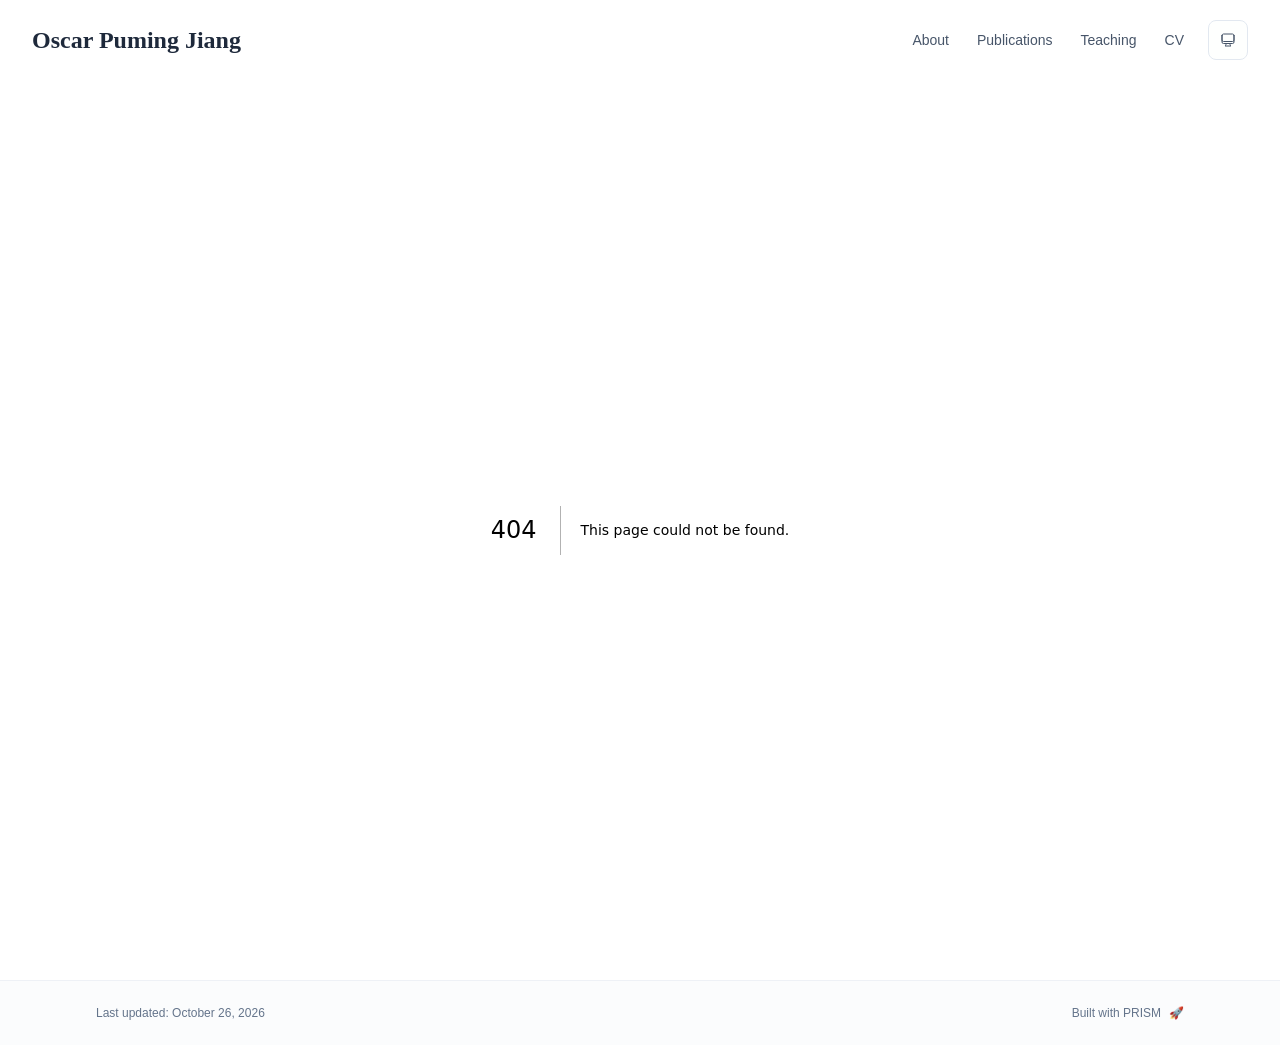
==== 404/index.html @ 4f033dab "Publish research reframing from PRISM fc3b042 Co-Authored-By: Claude Opus 5.5 <noreply@anthropic.com" ====
<!DOCTYPE html><html lang="en" class="scroll-smooth"><head><meta charSet="utf-8"/><meta name="viewport" content="width=device-width, initial-scale=1"/><link rel="stylesheet" href="/_next/static/css/9189f307c52f5640.css" data-precedence="next"/><link rel="preload" as="script" fetchPriority="low" href="/_next/static/chunks/webpack-679b75d1c4c2027c.js"/><script src="/_next/static/chunks/4bd1b696-70b6d399998de86a.js" async=""></script><script src="/_next/static/chunks/684-5aaa8290a129f299.js" async=""></script><script src="/_next/static/chunks/main-app-c0c5560a37673fbd.js" async=""></script><script src="/_next/static/chunks/461-a9a5d7b05a71d978.js" async=""></script><script src="/_next/static/chunks/874-6cc630662f3664af.js" async=""></script><script src="/_next/static/chunks/781-565f00b965bb18d8.js" async=""></script><script src="/_next/static/chunks/app/layout-64c6c42224257f2a.js" async=""></script><link rel="preload" href="https://plausible.io/js/pa-Pj_-Cljdo3YsBJ5MLdfdJ.js" as="script"/><meta name="robots" content="noindex"/><title>404: This page could not be found.</title><link rel="icon" href="/favicon.svg" type="image/svg+xml"/><link rel="dns-prefetch" href="https://jialeliu.com"/><link rel="preconnect" href="https://jialeliu.com" crossorigin=""/><link rel="preload" as="font" type="font/woff2" href="https://jialeliu.com/fonts/georgiab.woff2" crossorigin=""/><script>
              try {
                const theme = localStorage.getItem('theme-storage');
                const parsed = theme ? JSON.parse(theme) : null;
                const setting = parsed?.state?.theme || 'system';
                const prefersDark = typeof window !== 'undefined' && window.matchMedia && window.matchMedia('(prefers-color-scheme: dark)').matches;
                const effective = setting === 'dark' ? 'dark' : (setting === 'light' ? 'light' : (prefersDark ? 'dark' : 'light'));
                var root = document.documentElement;
                root.classList.add(effective);
                root.setAttribute('data-theme', effective);
              } catch (e) {
                var root = document.documentElement;
                root.classList.add('light');
                root.setAttribute('data-theme', 'light');
              }
            </script><script>
    try {
      const cfg = {"enabled":false,"locales":["en"],"defaultLocale":"en","mode":"auto","fixedLocale":"en","persist":true,"switcher":true,"labels":{"en":"English"}};
      const storageKey = 'locale-storage';
      const normalize = (value) => typeof value === 'string' ? value.trim().replace('_', '-').toLowerCase() : '';
      const matchLocale = (candidate) => {
        const normalized = normalize(candidate);
        if (!normalized) return null;
        if (cfg.locales.includes(normalized)) return normalized;
        const language = normalized.split('-')[0];
        if (cfg.locales.includes(language)) return language;
        return null;
      };

      let resolved = null;

      if (cfg.persist) {
        resolved = matchLocale(localStorage.getItem(storageKey));
      }

      if (!resolved) {
        if (cfg.mode === 'fixed') {
          resolved = cfg.fixedLocale;
        } else {
          resolved = matchLocale(navigator.language);
        }
      }

      if (!resolved) {
        resolved = cfg.defaultLocale;
      }

      const root = document.documentElement;
      root.lang = resolved;
      root.setAttribute('data-locale', resolved);

      if (cfg.persist) {
        localStorage.setItem(storageKey, resolved);
      }
    } catch (e) {
      const root = document.documentElement;
      root.lang = 'en';
      root.setAttribute('data-locale', 'en');
    }
  </script><title>Oscar Puming Jiang</title><meta name="description" content="PhD student at the National University of Singapore working on the reliable reuse of learned robot skills: expanding and understanding where a learned skill works."/><link rel="author" href="https://0scarj1ang.github.io/"/><meta name="author" content="Oscar Puming Jiang"/><meta name="keywords" content="Oscar Puming Jiang,PhD,Research,National University of Singapore,Robot Learning,Reusable Robot Skills,Imitation Learning,Generative Robot Policies,Inference-Time Guidance,Structural Priors,Skill Composition,Embodied AI"/><meta name="creator" content="Oscar Puming Jiang"/><meta name="publisher" content="Oscar Puming Jiang"/><meta name="google-site-verification" content="aLSjp_YCoErw0JgOhe7-SfFHD6SKjpC-JsXU3JaZCbw"/><meta property="og:title" content="Oscar Puming Jiang"/><meta property="og:description" content="PhD student at the National University of Singapore working on the reliable reuse of learned robot skills: expanding and understanding where a learned skill works."/><meta property="og:site_name" content="Oscar Puming Jiang&#x27;s Academic Website"/><meta property="og:locale" content="en_US"/><meta property="og:type" content="website"/><meta name="twitter:card" content="summary"/><meta name="twitter:title" content="Oscar Puming Jiang"/><meta name="twitter:description" content="PhD student at the National University of Singapore working on the reliable reuse of learned robot skills: expanding and understanding where a learned skill works."/><link rel="icon" href="/favicon.svg"/><script>document.querySelectorAll('body link[rel="icon"], body link[rel="apple-touch-icon"]').forEach(el => document.head.appendChild(el))</script><script src="/_next/static/chunks/polyfills-42372ed130431b0a.js" noModule=""></script></head><body class="font-sans antialiased"><div style="visibility:hidden"><nav class="fixed top-0 left-0 right-0 z-50" data-headlessui-state=""><div class="transition-all duration-300 ease-out bg-transparent" style="transform:translateY(-100px)"><div class="max-w-7xl mx-auto px-4 sm:px-6 lg:px-8"><div class="flex justify-between items-center h-16 lg:h-20"><div class="flex-shrink-0" tabindex="0"><a class="text-xl lg:text-2xl font-serif font-semibold text-primary hover:text-accent transition-colors duration-200" href="/">Oscar Puming Jiang</a></div><div class="hidden lg:block"><div class="ml-10 flex items-center space-x-3"><div class="relative flex items-baseline space-x-1"><a data-nav-href="/" class="relative px-3 py-2 text-sm font-medium rounded-lg transition-colors duration-150 text-neutral-600" href="/">About</a><a data-nav-href="/publications" class="relative px-3 py-2 text-sm font-medium rounded-lg transition-colors duration-150 text-neutral-600" href="/publications/">Publications</a><a data-nav-href="/teaching" class="relative px-3 py-2 text-sm font-medium rounded-lg transition-colors duration-150 text-neutral-600" href="/teaching/">Teaching</a><a data-nav-href="/cv" class="relative px-3 py-2 text-sm font-medium rounded-lg transition-colors duration-150 text-neutral-600" href="/cv/">CV</a></div><div class="flex items-center justify-center w-10 h-10 rounded-lg border border-neutral-200 dark:border-[rgba(148,163,184,0.24)] bg-background dark:bg-neutral-800"><div class="w-4 h-4 rounded-full bg-neutral-300 animate-pulse"></div></div></div></div><div class="lg:hidden flex items-center space-x-2"><div class="flex items-center justify-center w-10 h-10 rounded-lg border border-neutral-200 dark:border-[rgba(148,163,184,0.24)] bg-background dark:bg-neutral-800"><div class="w-4 h-4 rounded-full bg-neutral-300 animate-pulse"></div></div><button class="inline-flex items-center justify-center p-2 rounded-md text-neutral-600 hover:text-primary hover:bg-neutral-100 dark:hover:bg-neutral-800 focus:outline-none focus:ring-2 focus:ring-inset focus:ring-accent transition-colors duration-200" id="headlessui-disclosure-button-«Rv5db»" type="button" aria-expanded="false" data-headlessui-state=""><span class="sr-only">Open main menu</span><div><svg xmlns="http://www.w3.org/2000/svg" fill="none" viewBox="0 0 24 24" stroke-width="1.5" stroke="currentColor" aria-hidden="true" data-slot="icon" class="block h-6 w-6"><path stroke-linecap="round" stroke-linejoin="round" d="M3.75 6.75h16.5M3.75 12h16.5m-16.5 5.25h16.5"></path></svg></div></button></div></div></div></div></nav><main class="min-h-screen pt-16 lg:pt-20"><div style="font-family:system-ui,&quot;Segoe UI&quot;,Roboto,Helvetica,Arial,sans-serif,&quot;Apple Color Emoji&quot;,&quot;Segoe UI Emoji&quot;;height:100vh;text-align:center;display:flex;flex-direction:column;align-items:center;justify-content:center"><div><style>body{color:#000;background:#fff;margin:0}.next-error-h1{border-right:1px solid rgba(0,0,0,.3)}@media (prefers-color-scheme:dark){body{color:#fff;background:#000}.next-error-h1{border-right:1px solid rgba(255,255,255,.3)}}</style><h1 class="next-error-h1" style="display:inline-block;margin:0 20px 0 0;padding:0 23px 0 0;font-size:24px;font-weight:500;vertical-align:top;line-height:49px">404</h1><div style="display:inline-block"><h2 style="font-size:14px;font-weight:400;line-height:49px;margin:0">This page could not be found.</h2></div></div></div><!--$--><!--/$--><!--$--><!--/$--></main><footer class="border-t border-neutral-200/50 bg-neutral-50/50 dark:bg-neutral-900/50 dark:border-neutral-700/50"><div class="max-w-6xl mx-auto px-4 sm:px-6 lg:px-8 py-6"><div class="flex flex-col sm:flex-row justify-between items-center gap-2"><p class="text-xs text-neutral-500">Last updated<!-- -->: <!-- -->October 26, 2026</p><p class="text-xs text-neutral-500 flex items-center"><a href="https://github.com/xyjoey/PRISM" target="_blank" rel="noopener noreferrer">Built with PRISM</a><span class="ml-2">🚀</span></p></div></div></footer></div><script src="/_next/static/chunks/webpack-679b75d1c4c2027c.js" async=""></script><script>(self.__next_f=self.__next_f||[]).push([0])</script><script>self.__next_f.push([1,"1:\"$Sreact.fragment\"\n3:I[3719,[\"461\",\"static/chunks/461-a9a5d7b05a71d978.js\",\"874\",\"static/chunks/874-6cc630662f3664af.js\",\"781\",\"static/chunks/781-565f00b965bb18d8.js\",\"177\",\"static/chunks/app/layout-64c6c42224257f2a.js\"],\"ThemeProvider\"]\n4:I[310,[\"461\",\"static/chunks/461-a9a5d7b05a71d978.js\",\"874\",\"static/chunks/874-6cc630662f3664af.js\",\"781\",\"static/chunks/781-565f00b965bb18d8.js\",\"177\",\"static/chunks/app/layout-64c6c42224257f2a.js\"],\"LocaleProvider\"]\n5:I[4574,[\"461\",\"static/chunks/461-a9a5d7b05a71d978.js\",\"874\",\"static/chunks/874-6cc630662f3664af.js\",\"781\",\"static/chunks/781-565f00b965bb18d8.js\",\"177\",\"static/chunks/app/layout-64c6c42224257f2a.js\"],\"default\"]\n6:I[7555,[],\"\"]\n7:I[1295,[],\"\"]\n8:I[2548,[\"461\",\"static/chunks/461-a9a5d7b05a71d978.js\",\"874\",\"static/chunks/874-6cc630662f3664af.js\",\"781\",\"static/chunks/781-565f00b965bb18d8.js\",\"177\",\"static/chunks/app/layout-64c6c42224257f2a.js\"],\"default\"]\n9:I[9243,[\"461\",\"static/chunks/461-a9a5d7b05a71d978.js\",\"874\",\"static/chunks/874-6cc630662f3664af.js\",\"781\",\"static/chunks/781-565f00b965bb18d8.js\",\"177\",\"static/chunks/app/layout-64c6c42224257f2a.js\"],\"\"]\na:I[9665,[],\"MetadataBoundary\"]\nc:I[9665,[],\"OutletBoundary\"]\nf:I[4911,[],\"AsyncMetadataOutlet\"]\n11:I[9665,[],\"ViewportBoundary\"]\n13:I[6614,[],\"\"]\n:HL[\"/_next/static/css/9189f307c52f5640.css\",\"style\"]\n2:T57e,\n    try {\n      const cfg = {\"enabled\":false,\"locales\":[\"en\"],\"defaultLocale\":\"en\",\"mode\":\"auto\",\"fixedLocale\":\"en\",\"persist\":true,\"switcher\":true,\"labels\":{\"en\":\"English\"}};\n      const storageKey = 'locale-storage';\n      const normalize = (value) =\u003e typeof value === 'string' ? value.trim().replace('_', '-').toLowerCase() : '';\n      const matchLocale = (candidate) =\u003e {\n        const normalized = normalize(candidate);\n        if (!normalized) return null;\n        if (cfg.locales.includes(normalized)) return normalized;\n        const language = normalized.split('-')[0];\n        if (cfg.locales.includes(language)) return language;\n        return null;\n      };\n\n      let resolved = null;\n\n      if (cfg.pers"])</script><script>self.__next_f.push([1,"ist) {\n        resolved = matchLocale(localStorage.getItem(storageKey));\n      }\n\n      if (!resolved) {\n        if (cfg.mode === 'fixed') {\n          resolved = cfg.fixedLocale;\n        } else {\n          resolved = matchLocale(navigator.language);\n        }\n      }\n\n      if (!resolved) {\n        resolved = cfg.defaultLocale;\n      }\n\n      const root = document.documentElement;\n      root.lang = resolved;\n      root.setAttribute('data-locale', resolved);\n\n      if (cfg.persist) {\n        localStorage.setItem(storageKey, resolved);\n      }\n    } catch (e) {\n      const root = document.documentElement;\n      root.lang = 'en';\n      root.setAttribute('data-locale', 'en');\n    }\n  "])</script><script>self.__next_f.push([1,"0:{\"P\":null,\"b\":\"o_PfbAoLM4-PTtlk6pQmv\",\"p\":\"\",\"c\":[\"\",\"_not-found\",\"\"],\"i\":false,\"f\":[[[\"\",{\"children\":[\"/_not-found\",{\"children\":[\"__PAGE__\",{}]}]},\"$undefined\",\"$undefined\",true],[\"\",[\"$\",\"$1\",\"c\",{\"children\":[[[\"$\",\"link\",\"0\",{\"rel\":\"stylesheet\",\"href\":\"/_next/static/css/9189f307c52f5640.css\",\"precedence\":\"next\",\"crossOrigin\":\"$undefined\",\"nonce\":\"$undefined\"}]],[\"$\",\"html\",null,{\"lang\":\"en\",\"className\":\"scroll-smooth\",\"suppressHydrationWarning\":true,\"children\":[[\"$\",\"head\",null,{\"children\":[[\"$\",\"link\",null,{\"rel\":\"icon\",\"href\":\"/favicon.svg\",\"type\":\"image/svg+xml\"}],[\"$\",\"link\",null,{\"rel\":\"dns-prefetch\",\"href\":\"https://jialeliu.com\"}],[\"$\",\"link\",null,{\"rel\":\"preconnect\",\"href\":\"https://jialeliu.com\",\"crossOrigin\":\"\"}],[\"$\",\"link\",null,{\"rel\":\"preload\",\"as\":\"font\",\"type\":\"font/woff2\",\"href\":\"https://jialeliu.com/fonts/georgiab.woff2\",\"crossOrigin\":\"\"}],[\"$\",\"script\",null,{\"dangerouslySetInnerHTML\":{\"__html\":\"\\n              try {\\n                const theme = localStorage.getItem('theme-storage');\\n                const parsed = theme ? JSON.parse(theme) : null;\\n                const setting = parsed?.state?.theme || 'system';\\n                const prefersDark = typeof window !== 'undefined' \u0026\u0026 window.matchMedia \u0026\u0026 window.matchMedia('(prefers-color-scheme: dark)').matches;\\n                const effective = setting === 'dark' ? 'dark' : (setting === 'light' ? 'light' : (prefersDark ? 'dark' : 'light'));\\n                var root = document.documentElement;\\n                root.classList.add(effective);\\n                root.setAttribute('data-theme', effective);\\n              } catch (e) {\\n                var root = document.documentElement;\\n                root.classList.add('light');\\n                root.setAttribute('data-theme', 'light');\\n              }\\n            \"}}],[\"$\",\"script\",null,{\"dangerouslySetInnerHTML\":{\"__html\":\"$2\"}}]]}],[\"$\",\"body\",null,{\"className\":\"font-sans antialiased\",\"children\":[[\"$\",\"$L3\",null,{\"children\":[\"$\",\"$L4\",null,{\"config\":{\"enabled\":false,\"locales\":[\"en\"],\"defaultLocale\":\"en\",\"mode\":\"auto\",\"fixedLocale\":\"en\",\"persist\":true,\"switcher\":true,\"labels\":{\"en\":\"English\"}},\"children\":[[\"$\",\"$L5\",null,{\"items\":[{\"title\":\"About\",\"type\":\"page\",\"target\":\"about\",\"href\":\"/\"},{\"title\":\"Publications\",\"type\":\"page\",\"target\":\"publications\",\"href\":\"/publications\"},{\"title\":\"Teaching\",\"type\":\"page\",\"target\":\"teaching\",\"href\":\"/teaching\"},{\"title\":\"CV\",\"type\":\"page\",\"target\":\"cv\",\"href\":\"/cv\"}],\"siteTitle\":\"Oscar Puming Jiang\",\"enableOnePageMode\":false,\"i18n\":\"$0:f:0:1:1:props:children:1:props:children:1:props:children:0:props:children:props:config\",\"itemsByLocale\":{\"en\":[{\"title\":\"About\",\"type\":\"page\",\"target\":\"about\",\"href\":\"/\"},{\"title\":\"Publications\",\"type\":\"page\",\"target\":\"publications\",\"href\":\"/publications\"},{\"title\":\"Teaching\",\"type\":\"page\",\"target\":\"teaching\",\"href\":\"/teaching\"},{\"title\":\"CV\",\"type\":\"page\",\"target\":\"cv\",\"href\":\"/cv\"}]},\"siteTitleByLocale\":{\"en\":\"Oscar Puming Jiang\"}}],[\"$\",\"main\",null,{\"className\":\"min-h-screen pt-16 lg:pt-20\",\"children\":[\"$\",\"$L6\",null,{\"parallelRouterKey\":\"children\",\"error\":\"$undefined\",\"errorStyles\":\"$undefined\",\"errorScripts\":\"$undefined\",\"template\":[\"$\",\"$L7\",null,{}],\"templateStyles\":\"$undefined\",\"templateScripts\":\"$undefined\",\"notFound\":[[[\"$\",\"title\",null,{\"children\":\"404: This page could not be found.\"}],[\"$\",\"div\",null,{\"style\":{\"fontFamily\":\"system-ui,\\\"Segoe UI\\\",Roboto,Helvetica,Arial,sans-serif,\\\"Apple Color Emoji\\\",\\\"Segoe UI Emoji\\\"\",\"height\":\"100vh\",\"textAlign\":\"center\",\"display\":\"flex\",\"flexDirection\":\"column\",\"alignItems\":\"center\",\"justifyContent\":\"center\"},\"children\":[\"$\",\"div\",null,{\"children\":[[\"$\",\"style\",null,{\"dangerouslySetInnerHTML\":{\"__html\":\"body{color:#000;background:#fff;margin:0}.next-error-h1{border-right:1px solid rgba(0,0,0,.3)}@media (prefers-color-scheme:dark){body{color:#fff;background:#000}.next-error-h1{border-right:1px solid rgba(255,255,255,.3)}}\"}}],[\"$\",\"h1\",null,{\"className\":\"next-error-h1\",\"style\":{\"display\":\"inline-block\",\"margin\":\"0 20px 0 0\",\"padding\":\"0 23px 0 0\",\"fontSize\":24,\"fontWeight\":500,\"verticalAlign\":\"top\",\"lineHeight\":\"49px\"},\"children\":404}],[\"$\",\"div\",null,{\"style\":{\"display\":\"inline-block\"},\"children\":[\"$\",\"h2\",null,{\"style\":{\"fontSize\":14,\"fontWeight\":400,\"lineHeight\":\"49px\",\"margin\":0},\"children\":\"This page could not be found.\"}]}]]}]}]],[]],\"forbidden\":\"$undefined\",\"unauthorized\":\"$undefined\"}]}],[\"$\",\"$L8\",null,{\"lastUpdated\":\"$undefined\",\"lastUpdatedByLocale\":{\"en\":\"October 26, 2026\"},\"defaultLocale\":\"en\"}]]}]}],[\"$\",\"$L9\",null,{\"src\":\"https://plausible.io/js/pa-Pj_-Cljdo3YsBJ5MLdfdJ.js\",\"strategy\":\"afterInteractive\"}],[\"$\",\"$L9\",null,{\"id\":\"plausible-init\",\"strategy\":\"afterInteractive\",\"dangerouslySetInnerHTML\":{\"__html\":\"\\n          window.plausible = window.plausible || function() {\\n          (window.plausible.q = window.plausible.q || []).push(arguments)\\n          };\\n          window.plausible.init = window.plausible.init || function(i) {\\n            window.plausible.o = i || {};\\n          };\\n          window.plausible.init();\\n        \"}}]]}]]}]]}],{\"children\":[\"/_not-found\",[\"$\",\"$1\",\"c\",{\"children\":[null,[\"$\",\"$L6\",null,{\"parallelRouterKey\":\"children\",\"error\":\"$undefined\",\"errorStyles\":\"$undefined\",\"errorScripts\":\"$undefined\",\"template\":[\"$\",\"$L7\",null,{}],\"templateStyles\":\"$undefined\",\"templateScripts\":\"$undefined\",\"notFound\":\"$undefined\",\"forbidden\":\"$undefined\",\"unauthorized\":\"$undefined\"}]]}],{\"children\":[\"__PAGE__\",[\"$\",\"$1\",\"c\",{\"children\":[[[\"$\",\"title\",null,{\"children\":\"404: This page could not be found.\"}],[\"$\",\"div\",null,{\"style\":\"$0:f:0:1:1:props:children:1:props:children:1:props:children:0:props:children:props:children:1:props:children:props:notFound:0:1:props:style\",\"children\":[\"$\",\"div\",null,{\"children\":[[\"$\",\"style\",null,{\"dangerouslySetInnerHTML\":{\"__html\":\"body{color:#000;background:#fff;margin:0}.next-error-h1{border-right:1px solid rgba(0,0,0,.3)}@media (prefers-color-scheme:dark){body{color:#fff;background:#000}.next-error-h1{border-right:1px solid rgba(255,255,255,.3)}}\"}}],[\"$\",\"h1\",null,{\"className\":\"next-error-h1\",\"style\":\"$0:f:0:1:1:props:children:1:props:children:1:props:children:0:props:children:props:children:1:props:children:props:notFound:0:1:props:children:props:children:1:props:style\",\"children\":404}],[\"$\",\"div\",null,{\"style\":\"$0:f:0:1:1:props:children:1:props:children:1:props:children:0:props:children:props:children:1:props:children:props:notFound:0:1:props:children:props:children:2:props:style\",\"children\":[\"$\",\"h2\",null,{\"style\":\"$0:f:0:1:1:props:children:1:props:children:1:props:children:0:props:children:props:children:1:props:children:props:notFound:0:1:props:children:props:children:2:props:children:props:style\",\"children\":\"This page could not be found.\"}]}]]}]}]],[\"$\",\"$La\",null,{\"children\":\"$Lb\"}],null,[\"$\",\"$Lc\",null,{\"children\":[\"$Ld\",\"$Le\",[\"$\",\"$Lf\",null,{\"promise\":\"$@10\"}]]}]]}],{},null,false]},null,false]},null,false],[\"$\",\"$1\",\"h\",{\"children\":[[\"$\",\"meta\",null,{\"name\":\"robots\",\"content\":\"noindex\"}],[\"$\",\"$1\",\"5QdxNX-H689QMOFVykImC\",{\"children\":[[\"$\",\"$L11\",null,{\"children\":\"$L12\"}],null]}],null]}],false]],\"m\":\"$undefined\",\"G\":[\"$13\",\"$undefined\"],\"s\":false,\"S\":true}\n"])</script><script>self.__next_f.push([1,"14:\"$Sreact.suspense\"\n15:I[4911,[],\"AsyncMetadata\"]\nb:[\"$\",\"$14\",null,{\"fallback\":null,\"children\":[\"$\",\"$L15\",null,{\"promise\":\"$@16\"}]}]\n"])</script><script>self.__next_f.push([1,"e:null\n"])</script><script>self.__next_f.push([1,"12:[[\"$\",\"meta\",\"0\",{\"charSet\":\"utf-8\"}],[\"$\",\"meta\",\"1\",{\"name\":\"viewport\",\"content\":\"width=device-width, initial-scale=1\"}]]\nd:null\n"])</script><script>self.__next_f.push([1,"16:{\"metadata\":[[\"$\",\"title\",\"0\",{\"children\":\"Oscar Puming Jiang\"}],[\"$\",\"meta\",\"1\",{\"name\":\"description\",\"content\":\"PhD student at the National University of Singapore working on the reliable reuse of learned robot skills: expanding and understanding where a learned skill works.\"}],[\"$\",\"link\",\"2\",{\"rel\":\"author\",\"href\":\"https://0scarj1ang.github.io/\"}],[\"$\",\"meta\",\"3\",{\"name\":\"author\",\"content\":\"Oscar Puming Jiang\"}],[\"$\",\"meta\",\"4\",{\"name\":\"keywords\",\"content\":\"Oscar Puming Jiang,PhD,Research,National University of Singapore,Robot Learning,Reusable Robot Skills,Imitation Learning,Generative Robot Policies,Inference-Time Guidance,Structural Priors,Skill Composition,Embodied AI\"}],[\"$\",\"meta\",\"5\",{\"name\":\"creator\",\"content\":\"Oscar Puming Jiang\"}],[\"$\",\"meta\",\"6\",{\"name\":\"publisher\",\"content\":\"Oscar Puming Jiang\"}],[\"$\",\"meta\",\"7\",{\"name\":\"google-site-verification\",\"content\":\"aLSjp_YCoErw0JgOhe7-SfFHD6SKjpC-JsXU3JaZCbw\"}],[\"$\",\"meta\",\"8\",{\"property\":\"og:title\",\"content\":\"Oscar Puming Jiang\"}],[\"$\",\"meta\",\"9\",{\"property\":\"og:description\",\"content\":\"PhD student at the National University of Singapore working on the reliable reuse of learned robot skills: expanding and understanding where a learned skill works.\"}],[\"$\",\"meta\",\"10\",{\"property\":\"og:site_name\",\"content\":\"Oscar Puming Jiang's Academic Website\"}],[\"$\",\"meta\",\"11\",{\"property\":\"og:locale\",\"content\":\"en_US\"}],[\"$\",\"meta\",\"12\",{\"property\":\"og:type\",\"content\":\"website\"}],[\"$\",\"meta\",\"13\",{\"name\":\"twitter:card\",\"content\":\"summary\"}],[\"$\",\"meta\",\"14\",{\"name\":\"twitter:title\",\"content\":\"Oscar Puming Jiang\"}],[\"$\",\"meta\",\"15\",{\"name\":\"twitter:description\",\"content\":\"PhD student at the National University of Singapore working on the reliable reuse of learned robot skills: expanding and understanding where a learned skill works.\"}],[\"$\",\"link\",\"16\",{\"rel\":\"icon\",\"href\":\"/favicon.svg\"}]],\"error\":null,\"digest\":\"$undefined\"}\n10:{\"metadata\":\"$16:metadata\",\"error\":null,\"digest\":\"$undefined\"}\n"])</script></body></html>
---- _next/static/css/9189f307c52f5640.css ----
/*! tailwindcss v4.1.10 | MIT License | https://tailwindcss.com */@layer properties{@supports (((-webkit-hyphens:none)) and (not (margin-trim:inline))) or ((-moz-orient:inline) and (not (color:rgb(from red r g b)))){*,::backdrop,:after,:before{--tw-translate-x:0;--tw-translate-y:0;--tw-translate-z:0;--tw-rotate-x:initial;--tw-rotate-y:initial;--tw-rotate-z:initial;--tw-skew-x:initial;--tw-skew-y:initial;--tw-space-y-reverse:0;--tw-space-x-reverse:0;--tw-border-style:solid;--tw-leading:initial;--tw-font-weight:initial;--tw-shadow:0 0 #0000;--tw-shadow-color:initial;--tw-shadow-alpha:100%;--tw-inset-shadow:0 0 #0000;--tw-inset-shadow-color:initial;--tw-inset-shadow-alpha:100%;--tw-ring-color:initial;--tw-ring-shadow:0 0 #0000;--tw-inset-ring-color:initial;--tw-inset-ring-shadow:0 0 #0000;--tw-ring-inset:initial;--tw-ring-offset-width:0px;--tw-ring-offset-color:#fff;--tw-ring-offset-shadow:0 0 #0000;--tw-blur:initial;--tw-brightness:initial;--tw-contrast:initial;--tw-grayscale:initial;--tw-hue-rotate:initial;--tw-invert:initial;--tw-opacity:initial;--tw-saturate:initial;--tw-sepia:initial;--tw-drop-shadow:initial;--tw-drop-shadow-color:initial;--tw-drop-shadow-alpha:100%;--tw-drop-shadow-size:initial;--tw-backdrop-blur:initial;--tw-backdrop-brightness:initial;--tw-backdrop-contrast:initial;--tw-backdrop-grayscale:initial;--tw-backdrop-hue-rotate:initial;--tw-backdrop-invert:initial;--tw-backdrop-opacity:initial;--tw-backdrop-saturate:initial;--tw-backdrop-sepia:initial;--tw-duration:initial;--tw-ease:initial;--tw-scale-x:1;--tw-scale-y:1;--tw-scale-z:1;--tw-outline-style:solid}}}@layer theme{:host,:root{--font-sans:"Inter",-apple-system,BlinkMacSystemFont,"Segoe UI",Roboto,sans-serif;--color-red-50:oklch(97.1% .013 17.38);--color-red-400:oklch(70.4% .191 22.216);--color-red-600:oklch(57.7% .245 27.325);--color-red-900:oklch(39.6% .141 25.723);--color-white:#fff;--spacing:.25rem;--container-2xl:42rem;--container-3xl:48rem;--container-4xl:56rem;--container-6xl:72rem;--container-7xl:80rem;--text-xs:.75rem;--text-xs--line-height:calc(1/.75);--text-sm:.875rem;--text-sm--line-height:calc(1.25/.875);--text-base:1rem;--text-base--line-height:calc(1.5/1);--text-lg:1.125rem;--text-lg--line-height:calc(1.75/1.125);--text-xl:1.25rem;--text-xl--line-height:calc(1.75/1.25);--text-2xl:1.5rem;--text-2xl--line-height:calc(2/1.5);--text-3xl:1.875rem;--text-3xl--line-height:calc(2.25/1.875);--text-4xl:2.25rem;--text-4xl--line-height:calc(2.5/2.25);--font-weight-medium:500;--font-weight-semibold:600;--font-weight-bold:700;--leading-tight:1.25;--leading-snug:1.375;--leading-relaxed:1.625;--radius-md:.375rem;--radius-lg:.5rem;--radius-xl:.75rem;--radius-2xl:1rem;--ease-out:cubic-bezier(0,0,.2,1);--animate-pulse:pulse 2s cubic-bezier(.4,0,.6,1)infinite;--blur-xl:24px;--aspect-video:16/9;--default-transition-duration:.15s;--default-transition-timing-function:cubic-bezier(.4,0,.2,1);--default-font-family:"Inter",-apple-system,BlinkMacSystemFont,"Segoe UI",Roboto,sans-serif;--default-mono-font-family:"SF Mono",Monaco,"Cascadia Code","Roboto Mono",Consolas,"Courier New",monospace;--line-height-normal:1.5;--shadow-glass:0 8px 32px 0 #1f26875e}}@layer base{*,::backdrop,:after,:before{box-sizing:border-box;border:0 solid;margin:0;padding:0}::file-selector-button{box-sizing:border-box;border:0 solid;margin:0;padding:0}:host,html{-webkit-text-size-adjust:100%;tab-size:4;line-height:1.5;font-family:var(--default-font-family,ui-sans-serif,system-ui,sans-serif,"Apple Color Emoji","Segoe UI Emoji","Segoe UI Symbol","Noto Color Emoji");font-feature-settings:var(--default-font-feature-settings,normal);font-variation-settings:var(--default-font-variation-settings,normal);-webkit-tap-highlight-color:transparent}hr{height:0;color:inherit;border-top-width:1px}abbr:where([title]){-webkit-text-decoration:underline dotted;text-decoration:underline dotted}h1,h2,h3,h4,h5,h6{font-size:inherit;font-weight:inherit}a{color:inherit;-webkit-text-decoration:inherit;text-decoration:inherit}b,strong{font-weight:bolder}code,kbd,pre,samp{font-family:var(--default-mono-font-family,ui-monospace,SFMono-Regular,Menlo,Monaco,Consolas,"Liberation Mono","Courier New",monospace);font-feature-settings:var(--default-mono-font-feature-settings,normal);font-variation-settings:var(--default-mono-font-variation-settings,normal);font-size:1em}small{font-size:80%}sub,sup{vertical-align:baseline;font-size:75%;line-height:0;position:relative}sub{bottom:-.25em}sup{top:-.5em}table{text-indent:0;border-color:inherit;border-collapse:collapse}:-moz-focusring{outline:auto}progress{vertical-align:baseline}summary{display:list-item}menu,ol,ul{list-style:none}audio,canvas,embed,iframe,img,object,svg,video{vertical-align:middle;display:block}img,video{max-width:100%;height:auto}button,input,optgroup,select,textarea{font:inherit;font-feature-settings:inherit;font-variation-settings:inherit;letter-spacing:inherit;color:inherit;opacity:1;background-color:#0000;border-radius:0}::file-selector-button{font:inherit;font-feature-settings:inherit;font-variation-settings:inherit;letter-spacing:inherit;color:inherit;opacity:1;background-color:#0000;border-radius:0}:where(select:is([multiple],[size])) optgroup{font-weight:bolder}:where(select:is([multiple],[size])) optgroup option{padding-inline-start:20px}::file-selector-button{margin-inline-end:4px}::placeholder{opacity:1}@supports (not ((-webkit-appearance:-apple-pay-button))) or (contain-intrinsic-size:1px){::placeholder{color:currentColor}@supports (color:color-mix(in lab,red,red)){::placeholder{color:color-mix(in oklab,currentcolor 50%,transparent)}}}textarea{resize:vertical}::-webkit-search-decoration{-webkit-appearance:none}::-webkit-date-and-time-value{min-height:1lh;text-align:inherit}::-webkit-datetime-edit{display:inline-flex}::-webkit-datetime-edit-fields-wrapper{padding:0}::-webkit-datetime-edit,::-webkit-datetime-edit-year-field{padding-block:0}::-webkit-datetime-edit-day-field,::-webkit-datetime-edit-month-field{padding-block:0}::-webkit-datetime-edit-hour-field,::-webkit-datetime-edit-minute-field{padding-block:0}::-webkit-datetime-edit-millisecond-field,::-webkit-datetime-edit-second-field{padding-block:0}::-webkit-datetime-edit-meridiem-field{padding-block:0}:-moz-ui-invalid{box-shadow:none}button,input:where([type=button],[type=reset],[type=submit]){appearance:button}::file-selector-button{appearance:button}::-webkit-inner-spin-button,::-webkit-outer-spin-button{height:auto}[hidden]:where(:not([hidden=until-found])){display:none!important}}@layer components;@layer utilities{.pointer-events-none{pointer-events:none}.sr-only{clip:rect(0,0,0,0);white-space:nowrap;border-width:0;width:1px;height:1px;margin:-1px;padding:0;overflow:hidden}.absolute,.sr-only{position:absolute}.fixed{position:fixed}.relative{position:relative}.static{position:static}.sticky{position:sticky}.inset-0{inset:calc(var(--spacing)*0)}.top-0{top:calc(var(--spacing)*0)}.top-1\/2{top:50%}.top-2{top:calc(var(--spacing)*2)}.top-8{top:calc(var(--spacing)*8)}.top-full{top:100%}.right-0{right:calc(var(--spacing)*0)}.right-2{right:calc(var(--spacing)*2)}.left-0{left:calc(var(--spacing)*0)}.left-1\/2{left:50%}.left-3{left:calc(var(--spacing)*3)}.z-10{z-index:10}.z-20{z-index:20}.z-40{z-index:40}.z-50{z-index:50}.container{width:100%}@media (min-width:40rem){.container{max-width:40rem}}@media (min-width:48rem){.container{max-width:48rem}}@media (min-width:64rem){.container{max-width:64rem}}@media (min-width:80rem){.container{max-width:80rem}}@media (min-width:96rem){.container{max-width:96rem}}.mx-auto{margin-inline:auto}.my-4{margin-block:calc(var(--spacing)*4)}.mt-1{margin-top:calc(var(--spacing)*1)}.mt-1\.5{margin-top:calc(var(--spacing)*1.5)}.mt-2{margin-top:calc(var(--spacing)*2)}.mt-3{margin-top:calc(var(--spacing)*3)}.mt-4{margin-top:calc(var(--spacing)*4)}.mt-6{margin-top:calc(var(--spacing)*6)}.mt-8{margin-top:calc(var(--spacing)*8)}.mt-auto{margin-top:auto}.mr-1{margin-right:calc(var(--spacing)*1)}.mr-1\.5{margin-right:calc(var(--spacing)*1.5)}.mr-2{margin-right:calc(var(--spacing)*2)}.mb-1{margin-bottom:calc(var(--spacing)*1)}.mb-2{margin-bottom:calc(var(--spacing)*2)}.mb-3{margin-bottom:calc(var(--spacing)*3)}.mb-4{margin-bottom:calc(var(--spacing)*4)}.mb-6{margin-bottom:calc(var(--spacing)*6)}.mb-8{margin-bottom:calc(var(--spacing)*8)}.ml-1\.5{margin-left:calc(var(--spacing)*1.5)}.ml-2{margin-left:calc(var(--spacing)*2)}.ml-4{margin-left:calc(var(--spacing)*4)}.ml-10{margin-left:calc(var(--spacing)*10)}.block{display:block}.contents{display:contents}.flex{display:flex}.grid{display:grid}.hidden{display:none}.inline-block{display:inline-block}.inline-flex{display:inline-flex}.aspect-\[4\/3\]{aspect-ratio:4/3}.aspect-video{aspect-ratio:var(--aspect-video)}.h-0{height:calc(var(--spacing)*0)}.h-2\.5{height:calc(var(--spacing)*2.5)}.h-3{height:calc(var(--spacing)*3)}.h-3\.5{height:calc(var(--spacing)*3.5)}.h-4{height:calc(var(--spacing)*4)}.h-5{height:calc(var(--spacing)*5)}.h-6{height:calc(var(--spacing)*6)}.h-10{height:calc(var(--spacing)*10)}.h-16{height:calc(var(--spacing)*16)}.h-64{height:calc(var(--spacing)*64)}.h-full{height:100%}.min-h-screen{min-height:100vh}.w-0{width:calc(var(--spacing)*0)}.w-2\.5{width:calc(var(--spacing)*2.5)}.w-3{width:calc(var(--spacing)*3)}.w-3\.5{width:calc(var(--spacing)*3.5)}.w-4{width:calc(var(--spacing)*4)}.w-5{width:calc(var(--spacing)*5)}.w-6{width:calc(var(--spacing)*6)}.w-10{width:calc(var(--spacing)*10)}.w-14{width:calc(var(--spacing)*14)}.w-16{width:calc(var(--spacing)*16)}.w-32{width:calc(var(--spacing)*32)}.w-36{width:calc(var(--spacing)*36)}.w-64{width:calc(var(--spacing)*64)}.w-full{width:100%}.max-w-2xl{max-width:var(--container-2xl)}.max-w-3xl{max-width:var(--container-3xl)}.max-w-4xl{max-width:var(--container-4xl)}.max-w-6xl{max-width:var(--container-6xl)}.max-w-7xl{max-width:var(--container-7xl)}.max-w-\[calc\(100vw-2rem\)\]{max-width:calc(100vw - 2rem)}.min-w-0{min-width:calc(var(--spacing)*0)}.flex-1{flex:1}.flex-shrink-0,.shrink-0{flex-shrink:0}.flex-grow{flex-grow:1}.-translate-x-1\/2{--tw-translate-x:calc(calc(1/2*100%)*-1)}.-translate-x-1\/2,.-translate-y-1\/2{translate:var(--tw-translate-x)var(--tw-translate-y)}.-translate-y-1\/2{--tw-translate-y:calc(calc(1/2*100%)*-1)}.-translate-y-full{--tw-translate-y:-100%;translate:var(--tw-translate-x)var(--tw-translate-y)}.transform{transform:var(--tw-rotate-x,)var(--tw-rotate-y,)var(--tw-rotate-z,)var(--tw-skew-x,)var(--tw-skew-y,)}.animate-pulse{animation:var(--animate-pulse)}.cursor-pointer{cursor:pointer}.resize{resize:both}.scroll-mt-24{scroll-margin-top:calc(var(--spacing)*24)}.list-inside{list-style-position:inside}.list-decimal{list-style-type:decimal}.list-disc{list-style-type:disc}.grid-cols-1{grid-template-columns:repeat(1,minmax(0,1fr))}.flex-col{flex-direction:column}.flex-wrap{flex-wrap:wrap}.items-baseline{align-items:baseline}.items-center{align-items:center}.items-start{align-items:flex-start}.justify-between{justify-content:space-between}.justify-center{justify-content:center}.gap-1{gap:calc(var(--spacing)*1)}.gap-2{gap:calc(var(--spacing)*2)}.gap-3{gap:calc(var(--spacing)*3)}.gap-4{gap:calc(var(--spacing)*4)}.gap-5{gap:calc(var(--spacing)*5)}.gap-6{gap:calc(var(--spacing)*6)}.gap-12{gap:calc(var(--spacing)*12)}:where(.space-y-1>:not(:last-child)){--tw-space-y-reverse:0;margin-block-start:calc(calc(var(--spacing)*1)*var(--tw-space-y-reverse));margin-block-end:calc(calc(var(--spacing)*1)*calc(1 - var(--tw-space-y-reverse)))}:where(.space-y-2>:not(:last-child)){--tw-space-y-reverse:0;margin-block-start:calc(calc(var(--spacing)*2)*var(--tw-space-y-reverse));margin-block-end:calc(calc(var(--spacing)*2)*calc(1 - var(--tw-space-y-reverse)))}:where(.space-y-3>:not(:last-child)){--tw-space-y-reverse:0;margin-block-start:calc(calc(var(--spacing)*3)*var(--tw-space-y-reverse));margin-block-end:calc(calc(var(--spacing)*3)*calc(1 - var(--tw-space-y-reverse)))}:where(.space-y-4>:not(:last-child)){--tw-space-y-reverse:0;margin-block-start:calc(calc(var(--spacing)*4)*var(--tw-space-y-reverse));margin-block-end:calc(calc(var(--spacing)*4)*calc(1 - var(--tw-space-y-reverse)))}:where(.space-y-5>:not(:last-child)){--tw-space-y-reverse:0;margin-block-start:calc(calc(var(--spacing)*5)*var(--tw-space-y-reverse));margin-block-end:calc(calc(var(--spacing)*5)*calc(1 - var(--tw-space-y-reverse)))}:where(.space-y-6>:not(:last-child)){--tw-space-y-reverse:0;margin-block-start:calc(calc(var(--spacing)*6)*var(--tw-space-y-reverse));margin-block-end:calc(calc(var(--spacing)*6)*calc(1 - var(--tw-space-y-reverse)))}:where(.space-y-8>:not(:last-child)){--tw-space-y-reverse:0;margin-block-start:calc(calc(var(--spacing)*8)*var(--tw-space-y-reverse));margin-block-end:calc(calc(var(--spacing)*8)*calc(1 - var(--tw-space-y-reverse)))}:where(.space-x-0\.5>:not(:last-child)){--tw-space-x-reverse:0;margin-inline-start:calc(calc(var(--spacing)*.5)*var(--tw-space-x-reverse));margin-inline-end:calc(calc(var(--spacing)*.5)*calc(1 - var(--tw-space-x-reverse)))}:where(.space-x-1>:not(:last-child)){--tw-space-x-reverse:0;margin-inline-start:calc(calc(var(--spacing)*1)*var(--tw-space-x-reverse));margin-inline-end:calc(calc(var(--spacing)*1)*calc(1 - var(--tw-space-x-reverse)))}:where(.space-x-2>:not(:last-child)){--tw-space-x-reverse:0;margin-inline-start:calc(calc(var(--spacing)*2)*var(--tw-space-x-reverse));margin-inline-end:calc(calc(var(--spacing)*2)*calc(1 - var(--tw-space-x-reverse)))}:where(.space-x-3>:not(:last-child)){--tw-space-x-reverse:0;margin-inline-start:calc(calc(var(--spacing)*3)*var(--tw-space-x-reverse));margin-inline-end:calc(calc(var(--spacing)*3)*calc(1 - var(--tw-space-x-reverse)))}.overflow-hidden{overflow:hidden}.overflow-x-auto{overflow-x:auto}.scroll-smooth{scroll-behavior:smooth}.rounded{border-radius:.25rem}.rounded-2xl{border-radius:var(--radius-2xl)}.rounded-full{border-radius:3.40282e+38px}.rounded-lg{border-radius:var(--radius-lg)}.rounded-md{border-radius:var(--radius-md)}.rounded-xl{border-radius:var(--radius-xl)}.border{border-style:var(--tw-border-style);border-width:1px}.border-t{border-top-style:var(--tw-border-style);border-top-width:1px}.border-t-4{border-top-style:var(--tw-border-style);border-top-width:4px}.border-r-4{border-right-style:var(--tw-border-style);border-right-width:4px}.border-b{border-bottom-style:var(--tw-border-style);border-bottom-width:1px}.border-l-4{border-left-style:var(--tw-border-style);border-left-width:4px}.border-l-\[3px\]{border-left-style:var(--tw-border-style);border-left-width:3px}.border-accent,.border-accent\/50{border-color:var(--accent)}@supports (color:color-mix(in lab,red,red)){.border-accent\/50{border-color:color-mix(in oklab,var(--accent)50%,transparent)}}.border-neutral-100{border-color:var(--neutral-100)}.border-neutral-200,.border-neutral-200\/50{border-color:var(--neutral-200)}@supports (color:color-mix(in lab,red,red)){.border-neutral-200\/50{border-color:color-mix(in oklab,var(--neutral-200)50%,transparent)}}.border-transparent{border-color:#0000}.border-t-accent{border-top-color:var(--accent)}.border-t-neutral-800{border-top-color:var(--neutral-800)}.bg-accent,.bg-accent\/10{background-color:var(--accent)}@supports (color:color-mix(in lab,red,red)){.bg-accent\/10{background-color:color-mix(in oklab,var(--accent)10%,transparent)}}.bg-accent\/\[0\.07\]{background-color:var(--accent)}@supports (color:color-mix(in lab,red,red)){.bg-accent\/\[0\.07\]{background-color:color-mix(in oklab,var(--accent)7%,transparent)}}.bg-background,.bg-background\/80{background-color:var(--background)}@supports (color:color-mix(in lab,red,red)){.bg-background\/80{background-color:color-mix(in oklab,var(--background)80%,transparent)}}.bg-background\/95{background-color:var(--background)}@supports (color:color-mix(in lab,red,red)){.bg-background\/95{background-color:color-mix(in oklab,var(--background)95%,transparent)}}.bg-neutral-50,.bg-neutral-50\/50{background-color:var(--neutral-50)}@supports (color:color-mix(in lab,red,red)){.bg-neutral-50\/50{background-color:color-mix(in oklab,var(--neutral-50)50%,transparent)}}.bg-neutral-100{background-color:var(--neutral-100)}.bg-neutral-300{background-color:var(--neutral-300)}.bg-neutral-800{background-color:var(--neutral-800)}.bg-red-50{background-color:var(--color-red-50)}.bg-transparent{background-color:#0000}.bg-white{background-color:var(--color-white)}.object-contain{object-fit:contain}.object-cover{object-fit:cover}.object-\[32\%_center\]{object-position:32% center}.p-1\.5{padding:calc(var(--spacing)*1.5)}.p-2{padding:calc(var(--spacing)*2)}.p-4{padding:calc(var(--spacing)*4)}.p-6{padding:calc(var(--spacing)*6)}.px-1\.5{padding-inline:calc(var(--spacing)*1.5)}.px-2{padding-inline:calc(var(--spacing)*2)}.px-3{padding-inline:calc(var(--spacing)*3)}.px-4{padding-inline:calc(var(--spacing)*4)}.py-0\.5{padding-block:calc(var(--spacing)*.5)}.py-1{padding-block:calc(var(--spacing)*1)}.py-2{padding-block:calc(var(--spacing)*2)}.py-3{padding-block:calc(var(--spacing)*3)}.py-6{padding-block:calc(var(--spacing)*6)}.py-8{padding-block:calc(var(--spacing)*8)}.py-12{padding-block:calc(var(--spacing)*12)}.pt-2{padding-top:calc(var(--spacing)*2)}.pt-16{padding-top:calc(var(--spacing)*16)}.pr-4{padding-right:calc(var(--spacing)*4)}.pb-2{padding-bottom:calc(var(--spacing)*2)}.pb-3{padding-bottom:calc(var(--spacing)*3)}.pl-4{padding-left:calc(var(--spacing)*4)}.pl-5{padding-left:calc(var(--spacing)*5)}.pl-10{padding-left:calc(var(--spacing)*10)}.text-center{text-align:center}.font-handwritten{font-family:Caveat,Segoe Print,Bradley Hand,cursive}.font-mono{font-family:SF Mono,Monaco,Cascadia Code,Roboto Mono,Consolas,Courier New,monospace}.font-sans{font-family:Inter,-apple-system,BlinkMacSystemFont,Segoe UI,Roboto,sans-serif}.font-serif{font-family:Georgia CDN,Georgia,serif}.text-2xl{font-size:var(--text-2xl);line-height:var(--tw-leading,var(--text-2xl--line-height))}.text-3xl{font-size:var(--text-3xl);line-height:var(--tw-leading,var(--text-3xl--line-height))}.text-4xl{font-size:var(--text-4xl);line-height:var(--tw-leading,var(--text-4xl--line-height))}.text-base{font-size:var(--text-base);line-height:var(--tw-leading,var(--text-base--line-height))}.text-lg{font-size:var(--text-lg);line-height:var(--tw-leading,var(--text-lg--line-height))}.text-sm{font-size:var(--text-sm);line-height:var(--tw-leading,var(--text-sm--line-height))}.text-xl{font-size:var(--text-xl);line-height:var(--tw-leading,var(--text-xl--line-height))}.text-xs{font-size:var(--text-xs);line-height:var(--tw-leading,var(--text-xs--line-height))}.text-\[0\.95em\]{font-size:.95em}.text-\[0\.95rem\]{font-size:.95rem}.leading-relaxed{--tw-leading:var(--leading-relaxed);line-height:var(--leading-relaxed)}.leading-snug{--tw-leading:var(--leading-snug);line-height:var(--leading-snug)}.leading-tight{--tw-leading:var(--leading-tight);line-height:var(--leading-tight)}.font-bold{--tw-font-weight:var(--font-weight-bold);font-weight:var(--font-weight-bold)}.font-medium{--tw-font-weight:var(--font-weight-medium);font-weight:var(--font-weight-medium)}.font-semibold{--tw-font-weight:var(--font-weight-semibold);font-weight:var(--font-weight-semibold)}.break-words{overflow-wrap:break-word}.whitespace-nowrap{white-space:nowrap}.whitespace-pre-wrap{white-space:pre-wrap}.text-accent{color:var(--accent)}.text-neutral-400{color:var(--neutral-400)}.text-neutral-500{color:var(--neutral-500)}.text-neutral-600{color:var(--neutral-600)}.text-neutral-700{color:var(--neutral-700)}.text-neutral-800{color:var(--neutral-800)}.text-primary{color:var(--primary)}.text-red-600{color:var(--color-red-600)}.text-white{color:var(--color-white)}.capitalize{text-transform:capitalize}.italic{font-style:italic}.underline{text-decoration-line:underline}.decoration-accent{-webkit-text-decoration-color:var(--accent);text-decoration-color:var(--accent)}.underline-offset-4{text-underline-offset:4px}.antialiased{-webkit-font-smoothing:antialiased;-moz-osx-font-smoothing:grayscale}.opacity-60{opacity:.6}.opacity-70{opacity:.7}.shadow-lg{--tw-shadow:0 10px 15px -3px var(--tw-shadow-color,#0000001a),0 4px 6px -2px var(--tw-shadow-color,#0000000d)}.shadow-lg,.shadow-sm{box-shadow:var(--tw-inset-shadow),var(--tw-inset-ring-shadow),var(--tw-ring-offset-shadow),var(--tw-ring-shadow),var(--tw-shadow)}.shadow-sm{--tw-shadow:0 1px 2px 0 var(--tw-shadow-color,#0000000d)}.filter{filter:var(--tw-blur,)var(--tw-brightness,)var(--tw-contrast,)var(--tw-grayscale,)var(--tw-hue-rotate,)var(--tw-invert,)var(--tw-saturate,)var(--tw-sepia,)var(--tw-drop-shadow,)}.backdrop-blur-xl{--tw-backdrop-blur:blur(var(--blur-xl));-webkit-backdrop-filter:var(--tw-backdrop-blur,)var(--tw-backdrop-brightness,)var(--tw-backdrop-contrast,)var(--tw-backdrop-grayscale,)var(--tw-backdrop-hue-rotate,)var(--tw-backdrop-invert,)var(--tw-backdrop-opacity,)var(--tw-backdrop-saturate,)var(--tw-backdrop-sepia,);backdrop-filter:var(--tw-backdrop-blur,)var(--tw-backdrop-brightness,)var(--tw-backdrop-contrast,)var(--tw-backdrop-grayscale,)var(--tw-backdrop-hue-rotate,)var(--tw-backdrop-invert,)var(--tw-backdrop-opacity,)var(--tw-backdrop-saturate,)var(--tw-backdrop-sepia,)}.transition{transition-property:color,background-color,border-color,outline-color,text-decoration-color,fill,stroke,--tw-gradient-from,--tw-gradient-via,--tw-gradient-to,opacity,box-shadow,transform,translate,scale,rotate,filter,-webkit-backdrop-filter,backdrop-filter,display,visibility,content-visibility,overlay,pointer-events;transition-timing-function:var(--tw-ease,var(--default-transition-timing-function));transition-duration:var(--tw-duration,var(--default-transition-duration))}.transition-all{transition-property:all;transition-timing-function:var(--tw-ease,var(--default-transition-timing-function));transition-duration:var(--tw-duration,var(--default-transition-duration))}.transition-colors{transition-property:color,background-color,border-color,outline-color,text-decoration-color,fill,stroke,--tw-gradient-from,--tw-gradient-via,--tw-gradient-to;transition-timing-function:var(--tw-ease,var(--default-transition-timing-function));transition-duration:var(--tw-duration,var(--default-transition-duration))}.transition-shadow{transition-property:box-shadow;transition-timing-function:var(--tw-ease,var(--default-transition-timing-function));transition-duration:var(--tw-duration,var(--default-transition-duration))}.transition-transform{transition-property:transform,translate,scale,rotate;transition-timing-function:var(--tw-ease,var(--default-transition-timing-function));transition-duration:var(--tw-duration,var(--default-transition-duration))}.duration-150{--tw-duration:.15s;transition-duration:.15s}.duration-200{--tw-duration:.2s;transition-duration:.2s}.duration-300{--tw-duration:.3s;transition-duration:.3s}.ease-out{--tw-ease:var(--ease-out);transition-timing-function:var(--ease-out)}@media (hover:hover){.group-hover\:translate-x-0\.5:is(:where(.group):hover *){--tw-translate-x:calc(var(--spacing)*.5);translate:var(--tw-translate-x)var(--tw-translate-y)}}.last\:mb-0:last-child{margin-bottom:calc(var(--spacing)*0)}@media (hover:hover){.hover\:scale-105:hover{--tw-scale-x:105%;--tw-scale-y:105%;--tw-scale-z:105%;scale:var(--tw-scale-x)var(--tw-scale-y)}.hover\:scale-\[1\.01\]:hover{scale:1.01}.hover\:scale-\[1\.02\]:hover{scale:1.02}.hover\:border-accent:hover{border-color:var(--accent)}.hover\:bg-accent:hover{background-color:var(--accent)}.hover\:bg-accent-dark:hover{background-color:var(--accent-dark)}.hover\:bg-accent\/10:hover{background-color:var(--accent)}@supports (color:color-mix(in lab,red,red)){.hover\:bg-accent\/10:hover{background-color:color-mix(in oklab,var(--accent)10%,transparent)}}.hover\:bg-neutral-50:hover{background-color:var(--neutral-50)}.hover\:bg-neutral-100:hover{background-color:var(--neutral-100)}.hover\:bg-red-50:hover{background-color:var(--color-red-50)}.hover\:text-accent:hover{color:var(--accent)}.hover\:text-accent-dark:hover{color:var(--accent-dark)}.hover\:text-primary:hover{color:var(--primary)}.hover\:text-red-600:hover{color:var(--color-red-600)}.hover\:text-white:hover{color:var(--color-white)}.hover\:decoration-2:hover{text-decoration-thickness:2px}.hover\:shadow-lg:hover{--tw-shadow:0 10px 15px -3px var(--tw-shadow-color,#0000001a),0 4px 6px -2px var(--tw-shadow-color,#0000000d)}.hover\:shadow-lg:hover,.hover\:shadow-md:hover{box-shadow:var(--tw-inset-shadow),var(--tw-inset-ring-shadow),var(--tw-ring-offset-shadow),var(--tw-ring-shadow),var(--tw-shadow)}.hover\:shadow-md:hover{--tw-shadow:0 4px 6px -1px var(--tw-shadow-color,#0000001a),0 2px 4px -1px var(--tw-shadow-color,#0000000f)}.hover\:shadow-sm:hover{--tw-shadow:0 1px 2px 0 var(--tw-shadow-color,#0000000d)}.hover\:shadow-sm:hover,.hover\:shadow-xl:hover{box-shadow:var(--tw-inset-shadow),var(--tw-inset-ring-shadow),var(--tw-ring-offset-shadow),var(--tw-ring-shadow),var(--tw-shadow)}.hover\:shadow-xl:hover{--tw-shadow:0 20px 25px -5px var(--tw-shadow-color,#0000001a),0 10px 10px -5px var(--tw-shadow-color,#0000000a)}}.focus\:border-transparent:focus{border-color:#0000}.focus\:ring-2:focus{--tw-ring-shadow:var(--tw-ring-inset,)0 0 0 calc(2px + var(--tw-ring-offset-width))var(--tw-ring-color,currentcolor);box-shadow:var(--tw-inset-shadow),var(--tw-inset-ring-shadow),var(--tw-ring-offset-shadow),var(--tw-ring-shadow),var(--tw-shadow)}.focus\:ring-accent:focus{--tw-ring-color:var(--accent)}.focus\:outline-none:focus{--tw-outline-style:none;outline-style:none}.focus\:ring-inset:focus{--tw-ring-inset:inset}.focus-visible\:ring-2:focus-visible{--tw-ring-shadow:var(--tw-ring-inset,)0 0 0 calc(2px + var(--tw-ring-offset-width))var(--tw-ring-color,currentcolor);box-shadow:var(--tw-inset-shadow),var(--tw-inset-ring-shadow),var(--tw-ring-offset-shadow),var(--tw-ring-shadow),var(--tw-shadow)}.focus-visible\:ring-accent\/50:focus-visible{--tw-ring-color:var(--accent)}@supports (color:color-mix(in lab,red,red)){.focus-visible\:ring-accent\/50:focus-visible{--tw-ring-color:color-mix(in oklab,var(--accent)50%,transparent)}}.focus-visible\:outline-2:focus-visible{outline-style:var(--tw-outline-style);outline-width:2px}.focus-visible\:outline-offset-4:focus-visible{outline-offset:4px}.focus-visible\:outline-offset-\[-2px\]:focus-visible{outline-offset:-2px}.focus-visible\:outline-accent:focus-visible{outline-color:var(--accent)}@media (min-width:40rem){.sm\:hidden{display:none}.sm\:inline{display:inline}.sm\:w-48{width:calc(var(--spacing)*48)}.sm\:w-auto{width:auto}.sm\:max-w-none{max-width:none}.sm\:flex-row{flex-direction:row}.sm\:gap-4{gap:calc(var(--spacing)*4)}:where(.sm\:space-y-0>:not(:last-child)){--tw-space-y-reverse:0;margin-block-start:calc(calc(var(--spacing)*0)*var(--tw-space-y-reverse));margin-block-end:calc(calc(var(--spacing)*0)*calc(1 - var(--tw-space-y-reverse)))}:where(.sm\:space-x-2>:not(:last-child)){--tw-space-x-reverse:0;margin-inline-start:calc(calc(var(--spacing)*2)*var(--tw-space-x-reverse));margin-inline-end:calc(calc(var(--spacing)*2)*calc(1 - var(--tw-space-x-reverse)))}.sm\:p-2{padding:calc(var(--spacing)*2)}.sm\:px-3{padding-inline:calc(var(--spacing)*3)}.sm\:px-6{padding-inline:calc(var(--spacing)*6)}.sm\:whitespace-nowrap{white-space:nowrap}}@media (min-width:48rem){.md\:w-56{width:calc(var(--spacing)*56)}.md\:flex-row{flex-direction:row}}@media (min-width:64rem){.lg\:col-span-1{grid-column:span 1/span 1}.lg\:col-span-2{grid-column:span 2/span 2}.lg\:block{display:block}.lg\:hidden{display:none}.lg\:h-20{height:calc(var(--spacing)*20)}.lg\:w-52{width:calc(var(--spacing)*52)}.lg\:w-64{width:calc(var(--spacing)*64)}.lg\:grid-cols-3{grid-template-columns:repeat(3,minmax(0,1fr))}.lg\:px-8{padding-inline:calc(var(--spacing)*8)}.lg\:pt-20{padding-top:calc(var(--spacing)*20)}.lg\:text-2xl{font-size:var(--text-2xl);line-height:var(--tw-leading,var(--text-2xl--line-height))}}.dark\:border-\[rgba\(148\,163\,184\,0\.24\)\]:where(.dark,.dark *){border-color:#94a3b83d}.dark\:border-neutral-600:where(.dark,.dark *){border-color:var(--neutral-600)}.dark\:border-neutral-700:where(.dark,.dark *),.dark\:border-neutral-700\/50:where(.dark,.dark *){border-color:var(--neutral-700)}@supports (color:color-mix(in lab,red,red)){.dark\:border-neutral-700\/50:where(.dark,.dark *){border-color:color-mix(in oklab,var(--neutral-700)50%,transparent)}}.dark\:border-neutral-800:where(.dark,.dark *){border-color:var(--neutral-800)}.dark\:bg-neutral-700:where(.dark,.dark *){background-color:var(--neutral-700)}.dark\:bg-neutral-800:where(.dark,.dark *),.dark\:bg-neutral-800\/50:where(.dark,.dark *){background-color:var(--neutral-800)}@supports (color:color-mix(in lab,red,red)){.dark\:bg-neutral-800\/50:where(.dark,.dark *){background-color:color-mix(in oklab,var(--neutral-800)50%,transparent)}}.dark\:bg-neutral-900:where(.dark,.dark *),.dark\:bg-neutral-900\/50:where(.dark,.dark *){background-color:var(--neutral-900)}@supports (color:color-mix(in lab,red,red)){.dark\:bg-neutral-900\/50:where(.dark,.dark *){background-color:color-mix(in oklab,var(--neutral-900)50%,transparent)}}.dark\:bg-red-900\/20:where(.dark,.dark *){background-color:#82181a33}@supports (color:color-mix(in lab,red,red)){.dark\:bg-red-900\/20:where(.dark,.dark *){background-color:color-mix(in oklab,var(--color-red-900)20%,transparent)}}.dark\:text-neutral-300:where(.dark,.dark *){color:var(--neutral-300)}.dark\:text-neutral-400:where(.dark,.dark *){color:var(--neutral-400)}.dark\:text-neutral-500:where(.dark,.dark *){color:var(--neutral-500)}.dark\:text-neutral-600:where(.dark,.dark *){color:var(--neutral-600)}.dark\:text-red-400:where(.dark,.dark *){color:var(--color-red-400)}@media (hover:hover){.dark\:hover\:bg-neutral-700:where(.dark,.dark *):hover{background-color:var(--neutral-700)}.dark\:hover\:bg-neutral-800:where(.dark,.dark *):hover{background-color:var(--neutral-800)}.dark\:hover\:bg-red-900\/20:where(.dark,.dark *):hover{background-color:#82181a33}@supports (color:color-mix(in lab,red,red)){.dark\:hover\:bg-red-900\/20:where(.dark,.dark *):hover{background-color:color-mix(in oklab,var(--color-red-900)20%,transparent)}}.dark\:hover\:text-red-400:where(.dark,.dark *):hover{color:var(--color-red-400)}.dark\:hover\:text-white:where(.dark,.dark *):hover{color:var(--color-white)}}}@font-face{font-family:Georgia CDN;src:url(https://jialeliu.com/fonts/georgiab.woff2)format("woff2");font-style:normal;font-weight:700;font-display:swap}@font-face{font-family:Caveat;src:url(/fonts/caveat-latin-500.woff2)format("woff2");font-style:normal;font-weight:500;font-display:swap}.light,:root{--background:#fefffe;--foreground:#0f172a;--primary:#1e293b;--primary-light:#334155;--primary-dark:#0f172a;--accent:#d4a562;--accent-light:#e4b976;--accent-dark:#b8914d;--neutral-50:#f8fafc;--neutral-100:#f1f5f9;--neutral-200:#e2e8f0;--neutral-300:#cbd5e1;--neutral-400:#94a3b8;--neutral-500:#64748b;--neutral-600:#475569;--neutral-700:#334155;--neutral-800:#1e293b;--neutral-900:#0f172a;--success:#10b981;--warning:#f59e0b;--error:#ef4444;--info:#3b82f6;--glass-bg:#ffffff1a;--glass-border:#fff3;--glass-shadow:#0000001a}html:lang(zh),html[data-locale^=zh]{--font-serif:"Source Han Serif SC","Source Han Serif CN","Noto Serif CJK SC","Noto Serif SC","Songti SC",STSong,SimSun,serif}.dark{--background:#0f172a;--foreground:#f8fafc;--primary:#f8fafc;--primary-light:#e2e8f0;--primary-dark:#cbd5e1;--accent:#e4b976;--accent-light:#f0c674;--accent-dark:#d4a562;--glass-bg:#0f172acc;--glass-border:#ffffff1a;--glass-shadow:#00000080;--neutral-50:#0f172a;--neutral-100:#1e293b;--neutral-200:#334155;--neutral-300:#475569;--neutral-400:#64748b;--neutral-500:#94a3b8;--neutral-600:#cbd5e1;--neutral-700:#e2e8f0;--neutral-800:#1e293b;--neutral-900:#0f172a}body{background:var(--background);color:var(--foreground);font-family:var(--font-sans);line-height:var(--line-height-normal);-webkit-font-smoothing:antialiased;-moz-osx-font-smoothing:grayscale;font-weight:400}.text-balance{text-wrap:balance}.text-pretty{text-wrap:pretty}.glass,.glass-card{background:var(--glass-bg);-webkit-backdrop-filter:blur(20px);border:1px solid var(--glass-border);box-shadow:var(--shadow-glass)}.glass-card{border-radius:1rem;padding:1.5rem}::-webkit-scrollbar{width:8px}::-webkit-scrollbar-track{background:var(--neutral-100)}::-webkit-scrollbar-thumb{background:var(--neutral-300);border-radius:4px}::-webkit-scrollbar-thumb:hover{background:var(--neutral-400)}.dark ::-webkit-scrollbar-track{background:var(--neutral-800)}.dark ::-webkit-scrollbar-thumb{background:var(--neutral-600)}.dark ::-webkit-scrollbar-thumb:hover{background:var(--neutral-500)}.card-bg{background-color:#fff}.dark .card-bg{background-color:#1e293b;border-color:#94a3b83d}@property --tw-translate-x{syntax:"*";inherits:false;initial-value:0}@property --tw-translate-y{syntax:"*";inherits:false;initial-value:0}@property --tw-translate-z{syntax:"*";inherits:false;initial-value:0}@property --tw-rotate-x{syntax:"*";inherits:false}@property --tw-rotate-y{syntax:"*";inherits:false}@property --tw-rotate-z{syntax:"*";inherits:false}@property --tw-skew-x{syntax:"*";inherits:false}@property --tw-skew-y{syntax:"*";inherits:false}@property --tw-space-y-reverse{syntax:"*";inherits:false;initial-value:0}@property --tw-space-x-reverse{syntax:"*";inherits:false;initial-value:0}@property --tw-border-style{syntax:"*";inherits:false;initial-value:solid}@property --tw-leading{syntax:"*";inherits:false}@property --tw-font-weight{syntax:"*";inherits:false}@property --tw-shadow{syntax:"*";inherits:false;initial-value:0 0 #0000}@property --tw-shadow-color{syntax:"*";inherits:false}@property --tw-shadow-alpha{syntax:"<percentage>";inherits:false;initial-value:100%}@property --tw-inset-shadow{syntax:"*";inherits:false;initial-value:0 0 #0000}@property --tw-inset-shadow-color{syntax:"*";inherits:false}@property --tw-inset-shadow-alpha{syntax:"<percentage>";inherits:false;initial-value:100%}@property --tw-ring-color{syntax:"*";inherits:false}@property --tw-ring-shadow{syntax:"*";inherits:false;initial-value:0 0 #0000}@property --tw-inset-ring-color{syntax:"*";inherits:false}@property --tw-inset-ring-shadow{syntax:"*";inherits:false;initial-value:0 0 #0000}@property --tw-ring-inset{syntax:"*";inherits:false}@property --tw-ring-offset-width{syntax:"<length>";inherits:false;initial-value:0}@property --tw-ring-offset-color{syntax:"*";inherits:false;initial-value:#fff}@property --tw-ring-offset-shadow{syntax:"*";inherits:false;initial-value:0 0 #0000}@property --tw-blur{syntax:"*";inherits:false}@property --tw-brightness{syntax:"*";inherits:false}@property --tw-contrast{syntax:"*";inherits:false}@property --tw-grayscale{syntax:"*";inherits:false}@property --tw-hue-rotate{syntax:"*";inherits:false}@property --tw-invert{syntax:"*";inherits:false}@property --tw-opacity{syntax:"*";inherits:false}@property --tw-saturate{syntax:"*";inherits:false}@property --tw-sepia{syntax:"*";inherits:false}@property --tw-drop-shadow{syntax:"*";inherits:false}@property --tw-drop-shadow-color{syntax:"*";inherits:false}@property --tw-drop-shadow-alpha{syntax:"<percentage>";inherits:false;initial-value:100%}@property --tw-drop-shadow-size{syntax:"*";inherits:false}@property --tw-backdrop-blur{syntax:"*";inherits:false}@property --tw-backdrop-brightness{syntax:"*";inherits:false}@property --tw-backdrop-contrast{syntax:"*";inherits:false}@property --tw-backdrop-grayscale{syntax:"*";inherits:false}@property --tw-backdrop-hue-rotate{syntax:"*";inherits:false}@property --tw-backdrop-invert{syntax:"*";inherits:false}@property --tw-backdrop-opacity{syntax:"*";inherits:false}@property --tw-backdrop-saturate{syntax:"*";inherits:false}@property --tw-backdrop-sepia{syntax:"*";inherits:false}@property --tw-duration{syntax:"*";inherits:false}@property --tw-ease{syntax:"*";inherits:false}@property --tw-scale-x{syntax:"*";inherits:false;initial-value:1}@property --tw-scale-y{syntax:"*";inherits:false;initial-value:1}@property --tw-scale-z{syntax:"*";inherits:false;initial-value:1}@property --tw-outline-style{syntax:"*";inherits:false;initial-value:solid}@keyframes pulse{50%{opacity:.5}}
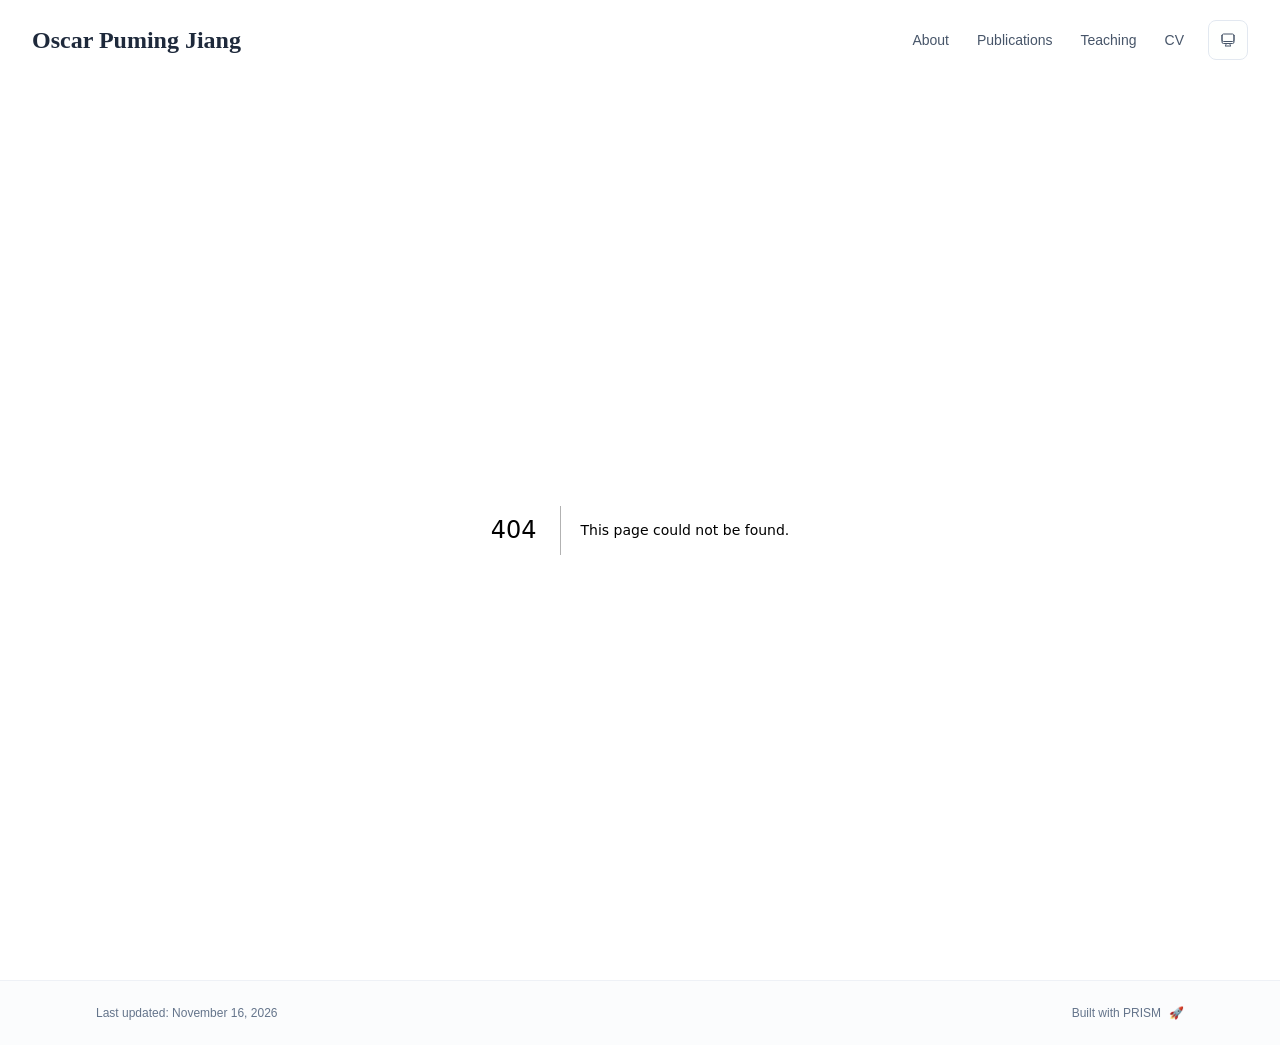
==== commit 680b6f48: "Deploy: VLA safety survey on Publications, R:SS reviewer on CV Co-Authored-By: Claude Opus 5.5 <nore" ====
--- a/404/index.html
+++ b/404/index.html
@@ -57,4 +57,4 @@
       root.lang = 'en';
       root.setAttribute('data-locale', 'en');
     }
-  </script><title>Oscar Puming Jiang</title><meta name="description" content="PhD student at the National University of Singapore working on the reliable reuse of learned robot skills: expanding and understanding where a learned skill works."/><link rel="author" href="https://0scarj1ang.github.io/"/><meta name="author" content="Oscar Puming Jiang"/><meta name="keywords" content="Oscar Puming Jiang,PhD,Research,National University of Singapore,Robot Learning,Reusable Robot Skills,Imitation Learning,Generative Robot Policies,Inference-Time Guidance,Structural Priors,Skill Composition,Embodied AI"/><meta name="creator" content="Oscar Puming Jiang"/><meta name="publisher" content="Oscar Puming Jiang"/><meta name="google-site-verification" content="aLSjp_YCoErw0JgOhe7-SfFHD6SKjpC-JsXU3JaZCbw"/><meta property="og:title" content="Oscar Puming Jiang"/><meta property="og:description" content="PhD student at the National University of Singapore working on the reliable reuse of learned robot skills: expanding and understanding where a learned skill works."/><meta property="og:site_name" content="Oscar Puming Jiang&#x27;s Academic Website"/><meta property="og:locale" content="en_US"/><meta property="og:type" content="website"/><meta name="twitter:card" content="summary"/><meta name="twitter:title" content="Oscar Puming Jiang"/><meta name="twitter:description" content="PhD student at the National University of Singapore working on the reliable reuse of learned robot skills: expanding and understanding where a learned skill works."/><link rel="icon" href="/favicon.svg"/><script>document.querySelectorAll('body link[rel="icon"], body link[rel="apple-touch-icon"]').forEach(el => document.head.appendChild(el))</script><script src="/_next/static/chunks/polyfills-42372ed130431b0a.js" noModule=""></script></head><body class="font-sans antialiased"><div style="visibility:hidden"><nav class="fixed top-0 left-0 right-0 z-50" data-headlessui-state=""><div class="transition-all duration-300 ease-out bg-transparent" style="transform:translateY(-100px)"><div class="max-w-7xl mx-auto px-4 sm:px-6 lg:px-8"><div class="flex justify-between items-center h-16 lg:h-20"><div class="flex-shrink-0" tabindex="0"><a class="text-xl lg:text-2xl font-serif font-semibold text-primary hover:text-accent transition-colors duration-200" href="/">Oscar Puming Jiang</a></div><div class="hidden lg:block"><div class="ml-10 flex items-center space-x-3"><div class="relative flex items-baseline space-x-1"><a data-nav-href="/" class="relative px-3 py-2 text-sm font-medium rounded-lg transition-colors duration-150 text-neutral-600" href="/">About</a><a data-nav-href="/publications" class="relative px-3 py-2 text-sm font-medium rounded-lg transition-colors duration-150 text-neutral-600" href="/publications/">Publications</a><a data-nav-href="/teaching" class="relative px-3 py-2 text-sm font-medium rounded-lg transition-colors duration-150 text-neutral-600" href="/teaching/">Teaching</a><a data-nav-href="/cv" class="relative px-3 py-2 text-sm font-medium rounded-lg transition-colors duration-150 text-neutral-600" href="/cv/">CV</a></div><div class="flex items-center justify-center w-10 h-10 rounded-lg border border-neutral-200 dark:border-[rgba(148,163,184,0.24)] bg-background dark:bg-neutral-800"><div class="w-4 h-4 rounded-full bg-neutral-300 animate-pulse"></div></div></div></div><div class="lg:hidden flex items-center space-x-2"><div class="flex items-center justify-center w-10 h-10 rounded-lg border border-neutral-200 dark:border-[rgba(148,163,184,0.24)] bg-background dark:bg-neutral-800"><div class="w-4 h-4 rounded-full bg-neutral-300 animate-pulse"></div></div><button class="inline-flex items-center justify-center p-2 rounded-md text-neutral-600 hover:text-primary hover:bg-neutral-100 dark:hover:bg-neutral-800 focus:outline-none focus:ring-2 focus:ring-inset focus:ring-accent transition-colors duration-200" id="headlessui-disclosure-button-«Rv5db»" type="button" aria-expanded="false" data-headlessui-state=""><span class="sr-only">Open main menu</span><div><svg xmlns="http://www.w3.org/2000/svg" fill="none" viewBox="0 0 24 24" stroke-width="1.5" stroke="currentColor" aria-hidden="true" data-slot="icon" class="block h-6 w-6"><path stroke-linecap="round" stroke-linejoin="round" d="M3.75 6.75h16.5M3.75 12h16.5m-16.5 5.25h16.5"></path></svg></div></button></div></div></div></div></nav><main class="min-h-screen pt-16 lg:pt-20"><div style="font-family:system-ui,&quot;Segoe UI&quot;,Roboto,Helvetica,Arial,sans-serif,&quot;Apple Color Emoji&quot;,&quot;Segoe UI Emoji&quot;;height:100vh;text-align:center;display:flex;flex-direction:column;align-items:center;justify-content:center"><div><style>body{color:#000;background:#fff;margin:0}.next-error-h1{border-right:1px solid rgba(0,0,0,.3)}@media (prefers-color-scheme:dark){body{color:#fff;background:#000}.next-error-h1{border-right:1px solid rgba(255,255,255,.3)}}</style><h1 class="next-error-h1" style="display:inline-block;margin:0 20px 0 0;padding:0 23px 0 0;font-size:24px;font-weight:500;vertical-align:top;line-height:49px">404</h1><div style="display:inline-block"><h2 style="font-size:14px;font-weight:400;line-height:49px;margin:0">This page could not be found.</h2></div></div></div><!--$--><!--/$--><!--$--><!--/$--></main><footer class="border-t border-neutral-200/50 bg-neutral-50/50 dark:bg-neutral-900/50 dark:border-neutral-700/50"><div class="max-w-6xl mx-auto px-4 sm:px-6 lg:px-8 py-6"><div class="flex flex-col sm:flex-row justify-between items-center gap-2"><p class="text-xs text-neutral-500">Last updated<!-- -->: <!-- -->October 26, 2026</p><p class="text-xs text-neutral-500 flex items-center"><a href="https://github.com/xyjoey/PRISM" target="_blank" rel="noopener noreferrer">Built with PRISM</a><span class="ml-2">🚀</span></p></div></div></footer></div><script src="/_next/static/chunks/webpack-679b75d1c4c2027c.js" async=""></script><script>(self.__next_f=self.__next_f||[]).push([0])</script><script>self.__next_f.push([1,"1:\"$Sreact.fragment\"\n3:I[3719,[\"461\",\"static/chunks/461-a9a5d7b05a71d978.js\",\"874\",\"static/chunks/874-6cc630662f3664af.js\",\"781\",\"static/chunks/781-565f00b965bb18d8.js\",\"177\",\"static/chunks/app/layout-64c6c42224257f2a.js\"],\"ThemeProvider\"]\n4:I[310,[\"461\",\"static/chunks/461-a9a5d7b05a71d978.js\",\"874\",\"static/chunks/874-6cc630662f3664af.js\",\"781\",\"static/chunks/781-565f00b965bb18d8.js\",\"177\",\"static/chunks/app/layout-64c6c42224257f2a.js\"],\"LocaleProvider\"]\n5:I[4574,[\"461\",\"static/chunks/461-a9a5d7b05a71d978.js\",\"874\",\"static/chunks/874-6cc630662f3664af.js\",\"781\",\"static/chunks/781-565f00b965bb18d8.js\",\"177\",\"static/chunks/app/layout-64c6c42224257f2a.js\"],\"default\"]\n6:I[7555,[],\"\"]\n7:I[1295,[],\"\"]\n8:I[2548,[\"461\",\"static/chunks/461-a9a5d7b05a71d978.js\",\"874\",\"static/chunks/874-6cc630662f3664af.js\",\"781\",\"static/chunks/781-565f00b965bb18d8.js\",\"177\",\"static/chunks/app/layout-64c6c42224257f2a.js\"],\"default\"]\n9:I[9243,[\"461\",\"static/chunks/461-a9a5d7b05a71d978.js\",\"874\",\"static/chunks/874-6cc630662f3664af.js\",\"781\",\"static/chunks/781-565f00b965bb18d8.js\",\"177\",\"static/chunks/app/layout-64c6c42224257f2a.js\"],\"\"]\na:I[9665,[],\"MetadataBoundary\"]\nc:I[9665,[],\"OutletBoundary\"]\nf:I[4911,[],\"AsyncMetadataOutlet\"]\n11:I[9665,[],\"ViewportBoundary\"]\n13:I[6614,[],\"\"]\n:HL[\"/_next/static/css/9189f307c52f5640.css\",\"style\"]\n2:T57e,\n    try {\n      const cfg = {\"enabled\":false,\"locales\":[\"en\"],\"defaultLocale\":\"en\",\"mode\":\"auto\",\"fixedLocale\":\"en\",\"persist\":true,\"switcher\":true,\"labels\":{\"en\":\"English\"}};\n      const storageKey = 'locale-storage';\n      const normalize = (value) =\u003e typeof value === 'string' ? value.trim().replace('_', '-').toLowerCase() : '';\n      const matchLocale = (candidate) =\u003e {\n        const normalized = normalize(candidate);\n        if (!normalized) return null;\n        if (cfg.locales.includes(normalized)) return normalized;\n        const language = normalized.split('-')[0];\n        if (cfg.locales.includes(language)) return language;\n        return null;\n      };\n\n      let resolved = null;\n\n      if (cfg.pers"])</script><script>self.__next_f.push([1,"ist) {\n        resolved = matchLocale(localStorage.getItem(storageKey));\n      }\n\n      if (!resolved) {\n        if (cfg.mode === 'fixed') {\n          resolved = cfg.fixedLocale;\n        } else {\n          resolved = matchLocale(navigator.language);\n        }\n      }\n\n      if (!resolved) {\n        resolved = cfg.defaultLocale;\n      }\n\n      const root = document.documentElement;\n      root.lang = resolved;\n      root.setAttribute('data-locale', resolved);\n\n      if (cfg.persist) {\n        localStorage.setItem(storageKey, resolved);\n      }\n    } catch (e) {\n      const root = document.documentElement;\n      root.lang = 'en';\n      root.setAttribute('data-locale', 'en');\n    }\n  "])</script><script>self.__next_f.push([1,"0:{\"P\":null,\"b\":\"o_PfbAoLM4-PTtlk6pQmv\",\"p\":\"\",\"c\":[\"\",\"_not-found\",\"\"],\"i\":false,\"f\":[[[\"\",{\"children\":[\"/_not-found\",{\"children\":[\"__PAGE__\",{}]}]},\"$undefined\",\"$undefined\",true],[\"\",[\"$\",\"$1\",\"c\",{\"children\":[[[\"$\",\"link\",\"0\",{\"rel\":\"stylesheet\",\"href\":\"/_next/static/css/9189f307c52f5640.css\",\"precedence\":\"next\",\"crossOrigin\":\"$undefined\",\"nonce\":\"$undefined\"}]],[\"$\",\"html\",null,{\"lang\":\"en\",\"className\":\"scroll-smooth\",\"suppressHydrationWarning\":true,\"children\":[[\"$\",\"head\",null,{\"children\":[[\"$\",\"link\",null,{\"rel\":\"icon\",\"href\":\"/favicon.svg\",\"type\":\"image/svg+xml\"}],[\"$\",\"link\",null,{\"rel\":\"dns-prefetch\",\"href\":\"https://jialeliu.com\"}],[\"$\",\"link\",null,{\"rel\":\"preconnect\",\"href\":\"https://jialeliu.com\",\"crossOrigin\":\"\"}],[\"$\",\"link\",null,{\"rel\":\"preload\",\"as\":\"font\",\"type\":\"font/woff2\",\"href\":\"https://jialeliu.com/fonts/georgiab.woff2\",\"crossOrigin\":\"\"}],[\"$\",\"script\",null,{\"dangerouslySetInnerHTML\":{\"__html\":\"\\n              try {\\n                const theme = localStorage.getItem('theme-storage');\\n                const parsed = theme ? JSON.parse(theme) : null;\\n                const setting = parsed?.state?.theme || 'system';\\n                const prefersDark = typeof window !== 'undefined' \u0026\u0026 window.matchMedia \u0026\u0026 window.matchMedia('(prefers-color-scheme: dark)').matches;\\n                const effective = setting === 'dark' ? 'dark' : (setting === 'light' ? 'light' : (prefersDark ? 'dark' : 'light'));\\n                var root = document.documentElement;\\n                root.classList.add(effective);\\n                root.setAttribute('data-theme', effective);\\n              } catch (e) {\\n                var root = document.documentElement;\\n                root.classList.add('light');\\n                root.setAttribute('data-theme', 'light');\\n              }\\n            \"}}],[\"$\",\"script\",null,{\"dangerouslySetInnerHTML\":{\"__html\":\"$2\"}}]]}],[\"$\",\"body\",null,{\"className\":\"font-sans antialiased\",\"children\":[[\"$\",\"$L3\",null,{\"children\":[\"$\",\"$L4\",null,{\"config\":{\"enabled\":false,\"locales\":[\"en\"],\"defaultLocale\":\"en\",\"mode\":\"auto\",\"fixedLocale\":\"en\",\"persist\":true,\"switcher\":true,\"labels\":{\"en\":\"English\"}},\"children\":[[\"$\",\"$L5\",null,{\"items\":[{\"title\":\"About\",\"type\":\"page\",\"target\":\"about\",\"href\":\"/\"},{\"title\":\"Publications\",\"type\":\"page\",\"target\":\"publications\",\"href\":\"/publications\"},{\"title\":\"Teaching\",\"type\":\"page\",\"target\":\"teaching\",\"href\":\"/teaching\"},{\"title\":\"CV\",\"type\":\"page\",\"target\":\"cv\",\"href\":\"/cv\"}],\"siteTitle\":\"Oscar Puming Jiang\",\"enableOnePageMode\":false,\"i18n\":\"$0:f:0:1:1:props:children:1:props:children:1:props:children:0:props:children:props:config\",\"itemsByLocale\":{\"en\":[{\"title\":\"About\",\"type\":\"page\",\"target\":\"about\",\"href\":\"/\"},{\"title\":\"Publications\",\"type\":\"page\",\"target\":\"publications\",\"href\":\"/publications\"},{\"title\":\"Teaching\",\"type\":\"page\",\"target\":\"teaching\",\"href\":\"/teaching\"},{\"title\":\"CV\",\"type\":\"page\",\"target\":\"cv\",\"href\":\"/cv\"}]},\"siteTitleByLocale\":{\"en\":\"Oscar Puming Jiang\"}}],[\"$\",\"main\",null,{\"className\":\"min-h-screen pt-16 lg:pt-20\",\"children\":[\"$\",\"$L6\",null,{\"parallelRouterKey\":\"children\",\"error\":\"$undefined\",\"errorStyles\":\"$undefined\",\"errorScripts\":\"$undefined\",\"template\":[\"$\",\"$L7\",null,{}],\"templateStyles\":\"$undefined\",\"templateScripts\":\"$undefined\",\"notFound\":[[[\"$\",\"title\",null,{\"children\":\"404: This page could not be found.\"}],[\"$\",\"div\",null,{\"style\":{\"fontFamily\":\"system-ui,\\\"Segoe UI\\\",Roboto,Helvetica,Arial,sans-serif,\\\"Apple Color Emoji\\\",\\\"Segoe UI Emoji\\\"\",\"height\":\"100vh\",\"textAlign\":\"center\",\"display\":\"flex\",\"flexDirection\":\"column\",\"alignItems\":\"center\",\"justifyContent\":\"center\"},\"children\":[\"$\",\"div\",null,{\"children\":[[\"$\",\"style\",null,{\"dangerouslySetInnerHTML\":{\"__html\":\"body{color:#000;background:#fff;margin:0}.next-error-h1{border-right:1px solid rgba(0,0,0,.3)}@media (prefers-color-scheme:dark){body{color:#fff;background:#000}.next-error-h1{border-right:1px solid rgba(255,255,255,.3)}}\"}}],[\"$\",\"h1\",null,{\"className\":\"next-error-h1\",\"style\":{\"display\":\"inline-block\",\"margin\":\"0 20px 0 0\",\"padding\":\"0 23px 0 0\",\"fontSize\":24,\"fontWeight\":500,\"verticalAlign\":\"top\",\"lineHeight\":\"49px\"},\"children\":404}],[\"$\",\"div\",null,{\"style\":{\"display\":\"inline-block\"},\"children\":[\"$\",\"h2\",null,{\"style\":{\"fontSize\":14,\"fontWeight\":400,\"lineHeight\":\"49px\",\"margin\":0},\"children\":\"This page could not be found.\"}]}]]}]}]],[]],\"forbidden\":\"$undefined\",\"unauthorized\":\"$undefined\"}]}],[\"$\",\"$L8\",null,{\"lastUpdated\":\"$undefined\",\"lastUpdatedByLocale\":{\"en\":\"October 26, 2026\"},\"defaultLocale\":\"en\"}]]}]}],[\"$\",\"$L9\",null,{\"src\":\"https://plausible.io/js/pa-Pj_-Cljdo3YsBJ5MLdfdJ.js\",\"strategy\":\"afterInteractive\"}],[\"$\",\"$L9\",null,{\"id\":\"plausible-init\",\"strategy\":\"afterInteractive\",\"dangerouslySetInnerHTML\":{\"__html\":\"\\n          window.plausible = window.plausible || function() {\\n          (window.plausible.q = window.plausible.q || []).push(arguments)\\n          };\\n          window.plausible.init = window.plausible.init || function(i) {\\n            window.plausible.o = i || {};\\n          };\\n          window.plausible.init();\\n        \"}}]]}]]}]]}],{\"children\":[\"/_not-found\",[\"$\",\"$1\",\"c\",{\"children\":[null,[\"$\",\"$L6\",null,{\"parallelRouterKey\":\"children\",\"error\":\"$undefined\",\"errorStyles\":\"$undefined\",\"errorScripts\":\"$undefined\",\"template\":[\"$\",\"$L7\",null,{}],\"templateStyles\":\"$undefined\",\"templateScripts\":\"$undefined\",\"notFound\":\"$undefined\",\"forbidden\":\"$undefined\",\"unauthorized\":\"$undefined\"}]]}],{\"children\":[\"__PAGE__\",[\"$\",\"$1\",\"c\",{\"children\":[[[\"$\",\"title\",null,{\"children\":\"404: This page could not be found.\"}],[\"$\",\"div\",null,{\"style\":\"$0:f:0:1:1:props:children:1:props:children:1:props:children:0:props:children:props:children:1:props:children:props:notFound:0:1:props:style\",\"children\":[\"$\",\"div\",null,{\"children\":[[\"$\",\"style\",null,{\"dangerouslySetInnerHTML\":{\"__html\":\"body{color:#000;background:#fff;margin:0}.next-error-h1{border-right:1px solid rgba(0,0,0,.3)}@media (prefers-color-scheme:dark){body{color:#fff;background:#000}.next-error-h1{border-right:1px solid rgba(255,255,255,.3)}}\"}}],[\"$\",\"h1\",null,{\"className\":\"next-error-h1\",\"style\":\"$0:f:0:1:1:props:children:1:props:children:1:props:children:0:props:children:props:children:1:props:children:props:notFound:0:1:props:children:props:children:1:props:style\",\"children\":404}],[\"$\",\"div\",null,{\"style\":\"$0:f:0:1:1:props:children:1:props:children:1:props:children:0:props:children:props:children:1:props:children:props:notFound:0:1:props:children:props:children:2:props:style\",\"children\":[\"$\",\"h2\",null,{\"style\":\"$0:f:0:1:1:props:children:1:props:children:1:props:children:0:props:children:props:children:1:props:children:props:notFound:0:1:props:children:props:children:2:props:children:props:style\",\"children\":\"This page could not be found.\"}]}]]}]}]],[\"$\",\"$La\",null,{\"children\":\"$Lb\"}],null,[\"$\",\"$Lc\",null,{\"children\":[\"$Ld\",\"$Le\",[\"$\",\"$Lf\",null,{\"promise\":\"$@10\"}]]}]]}],{},null,false]},null,false]},null,false],[\"$\",\"$1\",\"h\",{\"children\":[[\"$\",\"meta\",null,{\"name\":\"robots\",\"content\":\"noindex\"}],[\"$\",\"$1\",\"5QdxNX-H689QMOFVykImC\",{\"children\":[[\"$\",\"$L11\",null,{\"children\":\"$L12\"}],null]}],null]}],false]],\"m\":\"$undefined\",\"G\":[\"$13\",\"$undefined\"],\"s\":false,\"S\":true}\n"])</script><script>self.__next_f.push([1,"14:\"$Sreact.suspense\"\n15:I[4911,[],\"AsyncMetadata\"]\nb:[\"$\",\"$14\",null,{\"fallback\":null,\"children\":[\"$\",\"$L15\",null,{\"promise\":\"$@16\"}]}]\n"])</script><script>self.__next_f.push([1,"e:null\n"])</script><script>self.__next_f.push([1,"12:[[\"$\",\"meta\",\"0\",{\"charSet\":\"utf-8\"}],[\"$\",\"meta\",\"1\",{\"name\":\"viewport\",\"content\":\"width=device-width, initial-scale=1\"}]]\nd:null\n"])</script><script>self.__next_f.push([1,"16:{\"metadata\":[[\"$\",\"title\",\"0\",{\"children\":\"Oscar Puming Jiang\"}],[\"$\",\"meta\",\"1\",{\"name\":\"description\",\"content\":\"PhD student at the National University of Singapore working on the reliable reuse of learned robot skills: expanding and understanding where a learned skill works.\"}],[\"$\",\"link\",\"2\",{\"rel\":\"author\",\"href\":\"https://0scarj1ang.github.io/\"}],[\"$\",\"meta\",\"3\",{\"name\":\"author\",\"content\":\"Oscar Puming Jiang\"}],[\"$\",\"meta\",\"4\",{\"name\":\"keywords\",\"content\":\"Oscar Puming Jiang,PhD,Research,National University of Singapore,Robot Learning,Reusable Robot Skills,Imitation Learning,Generative Robot Policies,Inference-Time Guidance,Structural Priors,Skill Composition,Embodied AI\"}],[\"$\",\"meta\",\"5\",{\"name\":\"creator\",\"content\":\"Oscar Puming Jiang\"}],[\"$\",\"meta\",\"6\",{\"name\":\"publisher\",\"content\":\"Oscar Puming Jiang\"}],[\"$\",\"meta\",\"7\",{\"name\":\"google-site-verification\",\"content\":\"aLSjp_YCoErw0JgOhe7-SfFHD6SKjpC-JsXU3JaZCbw\"}],[\"$\",\"meta\",\"8\",{\"property\":\"og:title\",\"content\":\"Oscar Puming Jiang\"}],[\"$\",\"meta\",\"9\",{\"property\":\"og:description\",\"content\":\"PhD student at the National University of Singapore working on the reliable reuse of learned robot skills: expanding and understanding where a learned skill works.\"}],[\"$\",\"meta\",\"10\",{\"property\":\"og:site_name\",\"content\":\"Oscar Puming Jiang's Academic Website\"}],[\"$\",\"meta\",\"11\",{\"property\":\"og:locale\",\"content\":\"en_US\"}],[\"$\",\"meta\",\"12\",{\"property\":\"og:type\",\"content\":\"website\"}],[\"$\",\"meta\",\"13\",{\"name\":\"twitter:card\",\"content\":\"summary\"}],[\"$\",\"meta\",\"14\",{\"name\":\"twitter:title\",\"content\":\"Oscar Puming Jiang\"}],[\"$\",\"meta\",\"15\",{\"name\":\"twitter:description\",\"content\":\"PhD student at the National University of Singapore working on the reliable reuse of learned robot skills: expanding and understanding where a learned skill works.\"}],[\"$\",\"link\",\"16\",{\"rel\":\"icon\",\"href\":\"/favicon.svg\"}]],\"error\":null,\"digest\":\"$undefined\"}\n10:{\"metadata\":\"$16:metadata\",\"error\":null,\"digest\":\"$undefined\"}\n"])</script></body></html>+  </script><title>Oscar Puming Jiang</title><meta name="description" content="PhD student at the National University of Singapore working on the reliable reuse of learned robot skills: expanding and understanding where a learned skill works."/><link rel="author" href="https://0scarj1ang.github.io/"/><meta name="author" content="Oscar Puming Jiang"/><meta name="keywords" content="Oscar Puming Jiang,PhD,Research,National University of Singapore,Robot Learning,Reusable Robot Skills,Imitation Learning,Generative Robot Policies,Inference-Time Guidance,Structural Priors,Skill Composition,Agentic Robot Systems,Embodied AI"/><meta name="creator" content="Oscar Puming Jiang"/><meta name="publisher" content="Oscar Puming Jiang"/><meta name="google-site-verification" content="aLSjp_YCoErw0JgOhe7-SfFHD6SKjpC-JsXU3JaZCbw"/><meta property="og:title" content="Oscar Puming Jiang"/><meta property="og:description" content="PhD student at the National University of Singapore working on the reliable reuse of learned robot skills: expanding and understanding where a learned skill works."/><meta property="og:site_name" content="Oscar Puming Jiang&#x27;s Academic Website"/><meta property="og:locale" content="en_US"/><meta property="og:type" content="website"/><meta name="twitter:card" content="summary"/><meta name="twitter:title" content="Oscar Puming Jiang"/><meta name="twitter:description" content="PhD student at the National University of Singapore working on the reliable reuse of learned robot skills: expanding and understanding where a learned skill works."/><link rel="icon" href="/favicon.svg"/><script>document.querySelectorAll('body link[rel="icon"], body link[rel="apple-touch-icon"]').forEach(el => document.head.appendChild(el))</script><script src="/_next/static/chunks/polyfills-42372ed130431b0a.js" noModule=""></script></head><body class="font-sans antialiased"><div style="visibility:hidden"><nav class="fixed top-0 left-0 right-0 z-50" data-headlessui-state=""><div class="transition-all duration-300 ease-out bg-transparent" style="transform:translateY(-100px)"><div class="max-w-7xl mx-auto px-4 sm:px-6 lg:px-8"><div class="flex justify-between items-center h-16 lg:h-20"><div class="flex-shrink-0" tabindex="0"><a class="text-xl lg:text-2xl font-serif font-semibold text-primary hover:text-accent transition-colors duration-200" href="/">Oscar Puming Jiang</a></div><div class="hidden lg:block"><div class="ml-10 flex items-center space-x-3"><div class="relative flex items-baseline space-x-1"><a data-nav-href="/" class="relative px-3 py-2 text-sm font-medium rounded-lg transition-colors duration-150 text-neutral-600" href="/">About</a><a data-nav-href="/publications" class="relative px-3 py-2 text-sm font-medium rounded-lg transition-colors duration-150 text-neutral-600" href="/publications/">Publications</a><a data-nav-href="/teaching" class="relative px-3 py-2 text-sm font-medium rounded-lg transition-colors duration-150 text-neutral-600" href="/teaching/">Teaching</a><a data-nav-href="/cv" class="relative px-3 py-2 text-sm font-medium rounded-lg transition-colors duration-150 text-neutral-600" href="/cv/">CV</a></div><div class="flex items-center justify-center w-10 h-10 rounded-lg border border-neutral-200 dark:border-[rgba(148,163,184,0.24)] bg-background dark:bg-neutral-800"><div class="w-4 h-4 rounded-full bg-neutral-300 animate-pulse"></div></div></div></div><div class="lg:hidden flex items-center space-x-2"><div class="flex items-center justify-center w-10 h-10 rounded-lg border border-neutral-200 dark:border-[rgba(148,163,184,0.24)] bg-background dark:bg-neutral-800"><div class="w-4 h-4 rounded-full bg-neutral-300 animate-pulse"></div></div><button class="inline-flex items-center justify-center p-2 rounded-md text-neutral-600 hover:text-primary hover:bg-neutral-100 dark:hover:bg-neutral-800 focus:outline-none focus:ring-2 focus:ring-inset focus:ring-accent transition-colors duration-200" id="headlessui-disclosure-button-«Rv5db»" type="button" aria-expanded="false" data-headlessui-state=""><span class="sr-only">Open main menu</span><div><svg xmlns="http://www.w3.org/2000/svg" fill="none" viewBox="0 0 24 24" stroke-width="1.5" stroke="currentColor" aria-hidden="true" data-slot="icon" class="block h-6 w-6"><path stroke-linecap="round" stroke-linejoin="round" d="M3.75 6.75h16.5M3.75 12h16.5m-16.5 5.25h16.5"></path></svg></div></button></div></div></div></div></nav><main class="min-h-screen pt-16 lg:pt-20"><div style="font-family:system-ui,&quot;Segoe UI&quot;,Roboto,Helvetica,Arial,sans-serif,&quot;Apple Color Emoji&quot;,&quot;Segoe UI Emoji&quot;;height:100vh;text-align:center;display:flex;flex-direction:column;align-items:center;justify-content:center"><div><style>body{color:#000;background:#fff;margin:0}.next-error-h1{border-right:1px solid rgba(0,0,0,.3)}@media (prefers-color-scheme:dark){body{color:#fff;background:#000}.next-error-h1{border-right:1px solid rgba(255,255,255,.3)}}</style><h1 class="next-error-h1" style="display:inline-block;margin:0 20px 0 0;padding:0 23px 0 0;font-size:24px;font-weight:500;vertical-align:top;line-height:49px">404</h1><div style="display:inline-block"><h2 style="font-size:14px;font-weight:400;line-height:49px;margin:0">This page could not be found.</h2></div></div></div><!--$--><!--/$--><!--$--><!--/$--></main><footer class="border-t border-neutral-200/50 bg-neutral-50/50 dark:bg-neutral-900/50 dark:border-neutral-700/50"><div class="max-w-6xl mx-auto px-4 sm:px-6 lg:px-8 py-6"><div class="flex flex-col sm:flex-row justify-between items-center gap-2"><p class="text-xs text-neutral-500">Last updated<!-- -->: <!-- -->November 16, 2026</p><p class="text-xs text-neutral-500 flex items-center"><a href="https://github.com/xyjoey/PRISM" target="_blank" rel="noopener noreferrer">Built with PRISM</a><span class="ml-2">🚀</span></p></div></div></footer></div><script src="/_next/static/chunks/webpack-679b75d1c4c2027c.js" async=""></script><script>(self.__next_f=self.__next_f||[]).push([0])</script><script>self.__next_f.push([1,"1:\"$Sreact.fragment\"\n3:I[3719,[\"461\",\"static/chunks/461-a9a5d7b05a71d978.js\",\"874\",\"static/chunks/874-6cc630662f3664af.js\",\"781\",\"static/chunks/781-565f00b965bb18d8.js\",\"177\",\"static/chunks/app/layout-64c6c42224257f2a.js\"],\"ThemeProvider\"]\n4:I[310,[\"461\",\"static/chunks/461-a9a5d7b05a71d978.js\",\"874\",\"static/chunks/874-6cc630662f3664af.js\",\"781\",\"static/chunks/781-565f00b965bb18d8.js\",\"177\",\"static/chunks/app/layout-64c6c42224257f2a.js\"],\"LocaleProvider\"]\n5:I[4574,[\"461\",\"static/chunks/461-a9a5d7b05a71d978.js\",\"874\",\"static/chunks/874-6cc630662f3664af.js\",\"781\",\"static/chunks/781-565f00b965bb18d8.js\",\"177\",\"static/chunks/app/layout-64c6c42224257f2a.js\"],\"default\"]\n6:I[7555,[],\"\"]\n7:I[1295,[],\"\"]\n8:I[2548,[\"461\",\"static/chunks/461-a9a5d7b05a71d978.js\",\"874\",\"static/chunks/874-6cc630662f3664af.js\",\"781\",\"static/chunks/781-565f00b965bb18d8.js\",\"177\",\"static/chunks/app/layout-64c6c42224257f2a.js\"],\"default\"]\n9:I[9243,[\"461\",\"static/chunks/461-a9a5d7b05a71d978.js\",\"874\",\"static/chunks/874-6cc630662f3664af.js\",\"781\",\"static/chunks/781-565f00b965bb18d8.js\",\"177\",\"static/chunks/app/layout-64c6c42224257f2a.js\"],\"\"]\na:I[9665,[],\"MetadataBoundary\"]\nc:I[9665,[],\"OutletBoundary\"]\nf:I[4911,[],\"AsyncMetadataOutlet\"]\n11:I[9665,[],\"ViewportBoundary\"]\n13:I[6614,[],\"\"]\n:HL[\"/_next/static/css/9189f307c52f5640.css\",\"style\"]\n2:T57e,\n    try {\n      const cfg = {\"enabled\":false,\"locales\":[\"en\"],\"defaultLocale\":\"en\",\"mode\":\"auto\",\"fixedLocale\":\"en\",\"persist\":true,\"switcher\":true,\"labels\":{\"en\":\"English\"}};\n      const storageKey = 'locale-storage';\n      const normalize = (value) =\u003e typeof value === 'string' ? value.trim().replace('_', '-').toLowerCase() : '';\n      const matchLocale = (candidate) =\u003e {\n        const normalized = normalize(candidate);\n        if (!normalized) return null;\n        if (cfg.locales.includes(normalized)) return normalized;\n        const language = normalized.split('-')[0];\n        if (cfg.locales.includes(language)) return language;\n        return null;\n      };\n\n      let resolved = null;\n\n      if (cfg.pers"])</script><script>self.__next_f.push([1,"ist) {\n        resolved = matchLocale(localStorage.getItem(storageKey));\n      }\n\n      if (!resolved) {\n        if (cfg.mode === 'fixed') {\n          resolved = cfg.fixedLocale;\n        } else {\n          resolved = matchLocale(navigator.language);\n        }\n      }\n\n      if (!resolved) {\n        resolved = cfg.defaultLocale;\n      }\n\n      const root = document.documentElement;\n      root.lang = resolved;\n      root.setAttribute('data-locale', resolved);\n\n      if (cfg.persist) {\n        localStorage.setItem(storageKey, resolved);\n      }\n    } catch (e) {\n      const root = document.documentElement;\n      root.lang = 'en';\n      root.setAttribute('data-locale', 'en');\n    }\n  "])</script><script>self.__next_f.push([1,"0:{\"P\":null,\"b\":\"Qx-MiC8hvx-9Vs7R6h6FP\",\"p\":\"\",\"c\":[\"\",\"_not-found\",\"\"],\"i\":false,\"f\":[[[\"\",{\"children\":[\"/_not-found\",{\"children\":[\"__PAGE__\",{}]}]},\"$undefined\",\"$undefined\",true],[\"\",[\"$\",\"$1\",\"c\",{\"children\":[[[\"$\",\"link\",\"0\",{\"rel\":\"stylesheet\",\"href\":\"/_next/static/css/9189f307c52f5640.css\",\"precedence\":\"next\",\"crossOrigin\":\"$undefined\",\"nonce\":\"$undefined\"}]],[\"$\",\"html\",null,{\"lang\":\"en\",\"className\":\"scroll-smooth\",\"suppressHydrationWarning\":true,\"children\":[[\"$\",\"head\",null,{\"children\":[[\"$\",\"link\",null,{\"rel\":\"icon\",\"href\":\"/favicon.svg\",\"type\":\"image/svg+xml\"}],[\"$\",\"link\",null,{\"rel\":\"dns-prefetch\",\"href\":\"https://jialeliu.com\"}],[\"$\",\"link\",null,{\"rel\":\"preconnect\",\"href\":\"https://jialeliu.com\",\"crossOrigin\":\"\"}],[\"$\",\"link\",null,{\"rel\":\"preload\",\"as\":\"font\",\"type\":\"font/woff2\",\"href\":\"https://jialeliu.com/fonts/georgiab.woff2\",\"crossOrigin\":\"\"}],[\"$\",\"script\",null,{\"dangerouslySetInnerHTML\":{\"__html\":\"\\n              try {\\n                const theme = localStorage.getItem('theme-storage');\\n                const parsed = theme ? JSON.parse(theme) : null;\\n                const setting = parsed?.state?.theme || 'system';\\n                const prefersDark = typeof window !== 'undefined' \u0026\u0026 window.matchMedia \u0026\u0026 window.matchMedia('(prefers-color-scheme: dark)').matches;\\n                const effective = setting === 'dark' ? 'dark' : (setting === 'light' ? 'light' : (prefersDark ? 'dark' : 'light'));\\n                var root = document.documentElement;\\n                root.classList.add(effective);\\n                root.setAttribute('data-theme', effective);\\n              } catch (e) {\\n                var root = document.documentElement;\\n                root.classList.add('light');\\n                root.setAttribute('data-theme', 'light');\\n              }\\n            \"}}],[\"$\",\"script\",null,{\"dangerouslySetInnerHTML\":{\"__html\":\"$2\"}}]]}],[\"$\",\"body\",null,{\"className\":\"font-sans antialiased\",\"children\":[[\"$\",\"$L3\",null,{\"children\":[\"$\",\"$L4\",null,{\"config\":{\"enabled\":false,\"locales\":[\"en\"],\"defaultLocale\":\"en\",\"mode\":\"auto\",\"fixedLocale\":\"en\",\"persist\":true,\"switcher\":true,\"labels\":{\"en\":\"English\"}},\"children\":[[\"$\",\"$L5\",null,{\"items\":[{\"title\":\"About\",\"type\":\"page\",\"target\":\"about\",\"href\":\"/\"},{\"title\":\"Publications\",\"type\":\"page\",\"target\":\"publications\",\"href\":\"/publications\"},{\"title\":\"Teaching\",\"type\":\"page\",\"target\":\"teaching\",\"href\":\"/teaching\"},{\"title\":\"CV\",\"type\":\"page\",\"target\":\"cv\",\"href\":\"/cv\"}],\"siteTitle\":\"Oscar Puming Jiang\",\"enableOnePageMode\":false,\"i18n\":\"$0:f:0:1:1:props:children:1:props:children:1:props:children:0:props:children:props:config\",\"itemsByLocale\":{\"en\":[{\"title\":\"About\",\"type\":\"page\",\"target\":\"about\",\"href\":\"/\"},{\"title\":\"Publications\",\"type\":\"page\",\"target\":\"publications\",\"href\":\"/publications\"},{\"title\":\"Teaching\",\"type\":\"page\",\"target\":\"teaching\",\"href\":\"/teaching\"},{\"title\":\"CV\",\"type\":\"page\",\"target\":\"cv\",\"href\":\"/cv\"}]},\"siteTitleByLocale\":{\"en\":\"Oscar Puming Jiang\"}}],[\"$\",\"main\",null,{\"className\":\"min-h-screen pt-16 lg:pt-20\",\"children\":[\"$\",\"$L6\",null,{\"parallelRouterKey\":\"children\",\"error\":\"$undefined\",\"errorStyles\":\"$undefined\",\"errorScripts\":\"$undefined\",\"template\":[\"$\",\"$L7\",null,{}],\"templateStyles\":\"$undefined\",\"templateScripts\":\"$undefined\",\"notFound\":[[[\"$\",\"title\",null,{\"children\":\"404: This page could not be found.\"}],[\"$\",\"div\",null,{\"style\":{\"fontFamily\":\"system-ui,\\\"Segoe UI\\\",Roboto,Helvetica,Arial,sans-serif,\\\"Apple Color Emoji\\\",\\\"Segoe UI Emoji\\\"\",\"height\":\"100vh\",\"textAlign\":\"center\",\"display\":\"flex\",\"flexDirection\":\"column\",\"alignItems\":\"center\",\"justifyContent\":\"center\"},\"children\":[\"$\",\"div\",null,{\"children\":[[\"$\",\"style\",null,{\"dangerouslySetInnerHTML\":{\"__html\":\"body{color:#000;background:#fff;margin:0}.next-error-h1{border-right:1px solid rgba(0,0,0,.3)}@media (prefers-color-scheme:dark){body{color:#fff;background:#000}.next-error-h1{border-right:1px solid rgba(255,255,255,.3)}}\"}}],[\"$\",\"h1\",null,{\"className\":\"next-error-h1\",\"style\":{\"display\":\"inline-block\",\"margin\":\"0 20px 0 0\",\"padding\":\"0 23px 0 0\",\"fontSize\":24,\"fontWeight\":500,\"verticalAlign\":\"top\",\"lineHeight\":\"49px\"},\"children\":404}],[\"$\",\"div\",null,{\"style\":{\"display\":\"inline-block\"},\"children\":[\"$\",\"h2\",null,{\"style\":{\"fontSize\":14,\"fontWeight\":400,\"lineHeight\":\"49px\",\"margin\":0},\"children\":\"This page could not be found.\"}]}]]}]}]],[]],\"forbidden\":\"$undefined\",\"unauthorized\":\"$undefined\"}]}],[\"$\",\"$L8\",null,{\"lastUpdated\":\"$undefined\",\"lastUpdatedByLocale\":{\"en\":\"November 16, 2026\"},\"defaultLocale\":\"en\"}]]}]}],[\"$\",\"$L9\",null,{\"src\":\"https://plausible.io/js/pa-Pj_-Cljdo3YsBJ5MLdfdJ.js\",\"strategy\":\"afterInteractive\"}],[\"$\",\"$L9\",null,{\"id\":\"plausible-init\",\"strategy\":\"afterInteractive\",\"dangerouslySetInnerHTML\":{\"__html\":\"\\n          window.plausible = window.plausible || function() {\\n          (window.plausible.q = window.plausible.q || []).push(arguments)\\n          };\\n          window.plausible.init = window.plausible.init || function(i) {\\n            window.plausible.o = i || {};\\n          };\\n          window.plausible.init();\\n        \"}}]]}]]}]]}],{\"children\":[\"/_not-found\",[\"$\",\"$1\",\"c\",{\"children\":[null,[\"$\",\"$L6\",null,{\"parallelRouterKey\":\"children\",\"error\":\"$undefined\",\"errorStyles\":\"$undefined\",\"errorScripts\":\"$undefined\",\"template\":[\"$\",\"$L7\",null,{}],\"templateStyles\":\"$undefined\",\"templateScripts\":\"$undefined\",\"notFound\":\"$undefined\",\"forbidden\":\"$undefined\",\"unauthorized\":\"$undefined\"}]]}],{\"children\":[\"__PAGE__\",[\"$\",\"$1\",\"c\",{\"children\":[[[\"$\",\"title\",null,{\"children\":\"404: This page could not be found.\"}],[\"$\",\"div\",null,{\"style\":\"$0:f:0:1:1:props:children:1:props:children:1:props:children:0:props:children:props:children:1:props:children:props:notFound:0:1:props:style\",\"children\":[\"$\",\"div\",null,{\"children\":[[\"$\",\"style\",null,{\"dangerouslySetInnerHTML\":{\"__html\":\"body{color:#000;background:#fff;margin:0}.next-error-h1{border-right:1px solid rgba(0,0,0,.3)}@media (prefers-color-scheme:dark){body{color:#fff;background:#000}.next-error-h1{border-right:1px solid rgba(255,255,255,.3)}}\"}}],[\"$\",\"h1\",null,{\"className\":\"next-error-h1\",\"style\":\"$0:f:0:1:1:props:children:1:props:children:1:props:children:0:props:children:props:children:1:props:children:props:notFound:0:1:props:children:props:children:1:props:style\",\"children\":404}],[\"$\",\"div\",null,{\"style\":\"$0:f:0:1:1:props:children:1:props:children:1:props:children:0:props:children:props:children:1:props:children:props:notFound:0:1:props:children:props:children:2:props:style\",\"children\":[\"$\",\"h2\",null,{\"style\":\"$0:f:0:1:1:props:children:1:props:children:1:props:children:0:props:children:props:children:1:props:children:props:notFound:0:1:props:children:props:children:2:props:children:props:style\",\"children\":\"This page could not be found.\"}]}]]}]}]],[\"$\",\"$La\",null,{\"children\":\"$Lb\"}],null,[\"$\",\"$Lc\",null,{\"children\":[\"$Ld\",\"$Le\",[\"$\",\"$Lf\",null,{\"promise\":\"$@10\"}]]}]]}],{},null,false]},null,false]},null,false],[\"$\",\"$1\",\"h\",{\"children\":[[\"$\",\"meta\",null,{\"name\":\"robots\",\"content\":\"noindex\"}],[\"$\",\"$1\",\"yqj7RQ8KHZYaFJacGTjWz\",{\"children\":[[\"$\",\"$L11\",null,{\"children\":\"$L12\"}],null]}],null]}],false]],\"m\":\"$undefined\",\"G\":[\"$13\",\"$undefined\"],\"s\":false,\"S\":true}\n"])</script><script>self.__next_f.push([1,"14:\"$Sreact.suspense\"\n15:I[4911,[],\"AsyncMetadata\"]\nb:[\"$\",\"$14\",null,{\"fallback\":null,\"children\":[\"$\",\"$L15\",null,{\"promise\":\"$@16\"}]}]\n"])</script><script>self.__next_f.push([1,"e:null\n"])</script><script>self.__next_f.push([1,"12:[[\"$\",\"meta\",\"0\",{\"charSet\":\"utf-8\"}],[\"$\",\"meta\",\"1\",{\"name\":\"viewport\",\"content\":\"width=device-width, initial-scale=1\"}]]\nd:null\n"])</script><script>self.__next_f.push([1,"16:{\"metadata\":[[\"$\",\"title\",\"0\",{\"children\":\"Oscar Puming Jiang\"}],[\"$\",\"meta\",\"1\",{\"name\":\"description\",\"content\":\"PhD student at the National University of Singapore working on the reliable reuse of learned robot skills: expanding and understanding where a learned skill works.\"}],[\"$\",\"link\",\"2\",{\"rel\":\"author\",\"href\":\"https://0scarj1ang.github.io/\"}],[\"$\",\"meta\",\"3\",{\"name\":\"author\",\"content\":\"Oscar Puming Jiang\"}],[\"$\",\"meta\",\"4\",{\"name\":\"keywords\",\"content\":\"Oscar Puming Jiang,PhD,Research,National University of Singapore,Robot Learning,Reusable Robot Skills,Imitation Learning,Generative Robot Policies,Inference-Time Guidance,Structural Priors,Skill Composition,Agentic Robot Systems,Embodied AI\"}],[\"$\",\"meta\",\"5\",{\"name\":\"creator\",\"content\":\"Oscar Puming Jiang\"}],[\"$\",\"meta\",\"6\",{\"name\":\"publisher\",\"content\":\"Oscar Puming Jiang\"}],[\"$\",\"meta\",\"7\",{\"name\":\"google-site-verification\",\"content\":\"aLSjp_YCoErw0JgOhe7-SfFHD6SKjpC-JsXU3JaZCbw\"}],[\"$\",\"meta\",\"8\",{\"property\":\"og:title\",\"content\":\"Oscar Puming Jiang\"}],[\"$\",\"meta\",\"9\",{\"property\":\"og:description\",\"content\":\"PhD student at the National University of Singapore working on the reliable reuse of learned robot skills: expanding and understanding where a learned skill works.\"}],[\"$\",\"meta\",\"10\",{\"property\":\"og:site_name\",\"content\":\"Oscar Puming Jiang's Academic Website\"}],[\"$\",\"meta\",\"11\",{\"property\":\"og:locale\",\"content\":\"en_US\"}],[\"$\",\"meta\",\"12\",{\"property\":\"og:type\",\"content\":\"website\"}],[\"$\",\"meta\",\"13\",{\"name\":\"twitter:card\",\"content\":\"summary\"}],[\"$\",\"meta\",\"14\",{\"name\":\"twitter:title\",\"content\":\"Oscar Puming Jiang\"}],[\"$\",\"meta\",\"15\",{\"name\":\"twitter:description\",\"content\":\"PhD student at the National University of Singapore working on the reliable reuse of learned robot skills: expanding and understanding where a learned skill works.\"}],[\"$\",\"link\",\"16\",{\"rel\":\"icon\",\"href\":\"/favicon.svg\"}]],\"error\":null,\"digest\":\"$undefined\"}\n10:{\"metadata\":\"$16:metadata\",\"error\":null,\"digest\":\"$undefined\"}\n"])</script></body></html>
